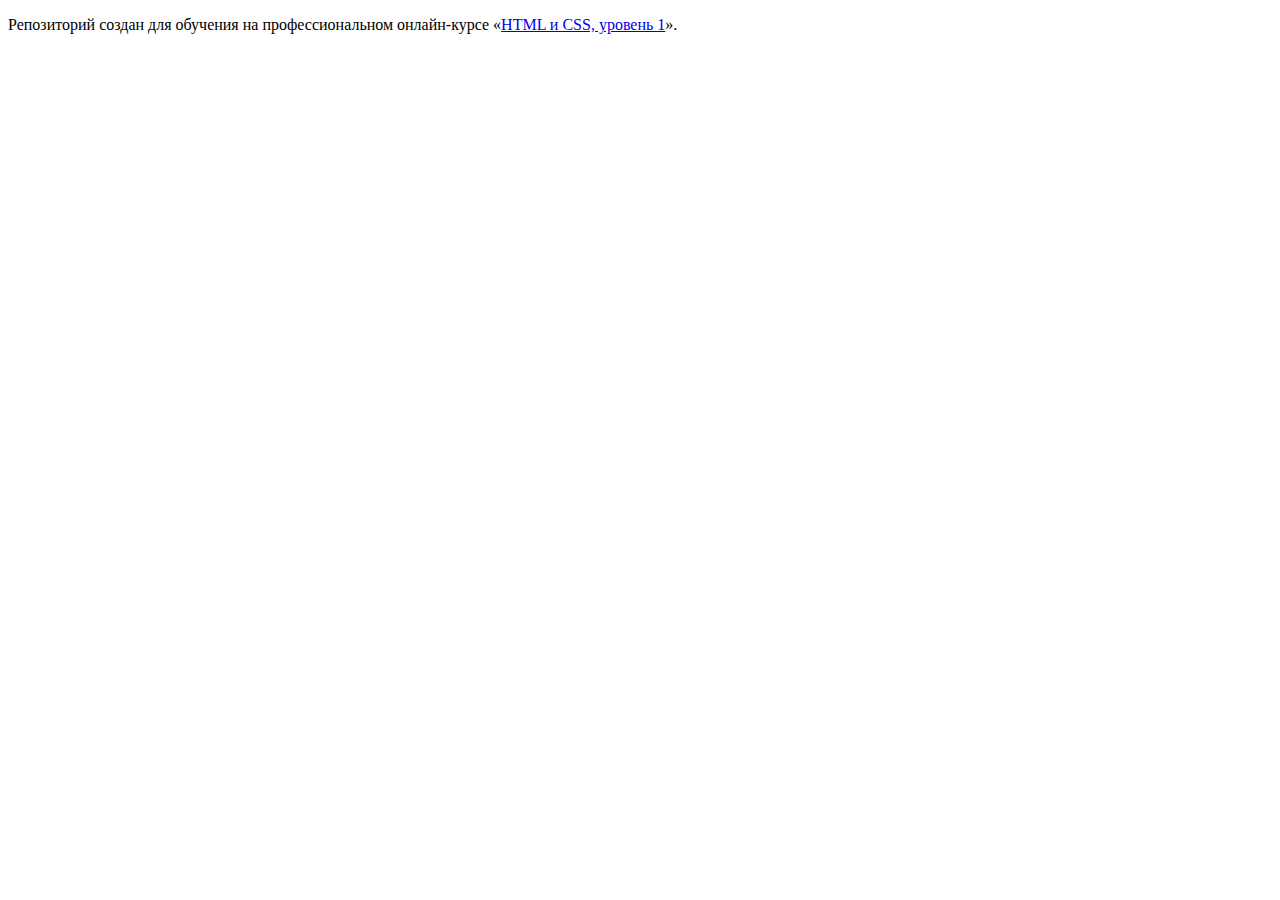
==== index.html @ c06499f8 ":hatching_chick:" ====
<!DOCTYPE html>
<html lang="ru">
  <head>
    <meta charset="utf-8">
    <title>HTML Academy: Девайс</title>
  </head>
  <body>

    <p>Репозиторий создан для обучения на профессиональном онлайн‑курсе «<a href="https://htmlacademy.ru/intensive/htmlcss">HTML и CSS, уровень 1</a>».</p>

  </body>
</html>
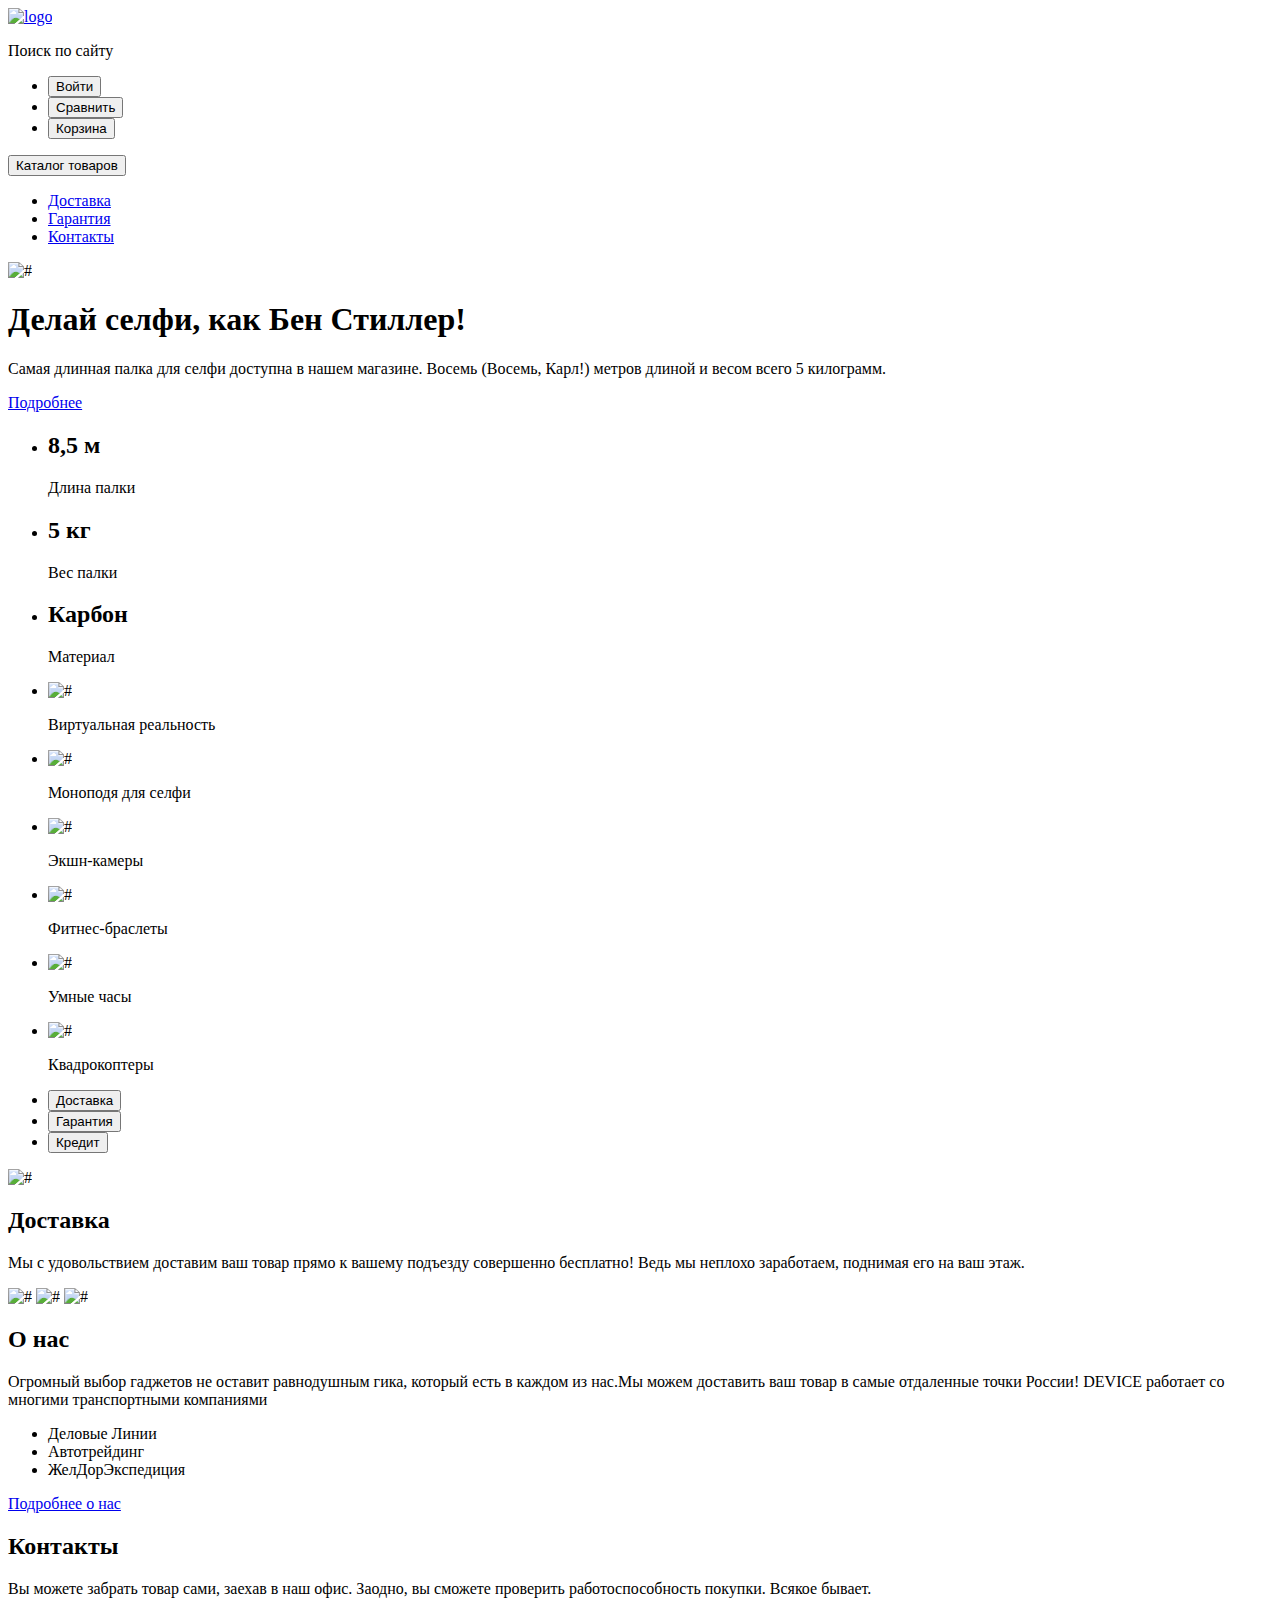
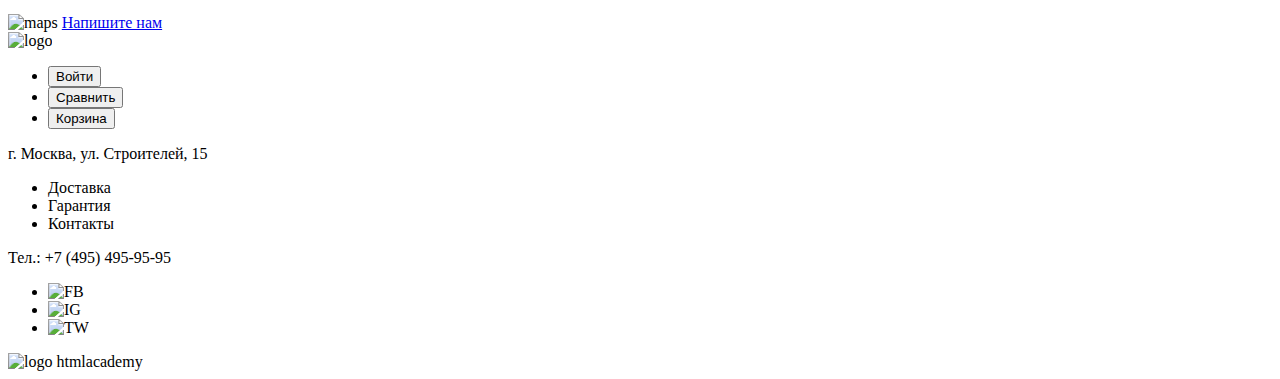
==== commit 8a156a30: "Сделал разметку" ====
--- a/index.html
+++ b/index.html
@@ -5,8 +5,242 @@
     <title>HTML Academy: Девайс</title>
   </head>
   <body>
-
-    <p>Репозиторий создан для обучения на профессиональном онлайн‑курсе «<a href="https://htmlacademy.ru/intensive/htmlcss">HTML и CSS, уровень 1</a>».</p>
-
+  	<header>
+  		<nav>
+  			<a href="#">
+  				<img src="https://via.placeholder.com/150x100" alt="logo">
+  			</a>
+  			<form>
+  				<p>
+  					Поиск по сайту
+  				</p>
+  			</form>
+  			<ul>
+  				<li>
+  					<button type="button">
+  						Войти
+  					</button>
+  				</li>
+  				<li>
+  					<button type="button">
+  						Сравнить
+  					</button>	
+  				</li>
+  				<li>
+  					<button type="button">
+  						Корзина
+  					</button>
+  				</li>
+  			</ul>
+  			<button type="button">
+  				Каталог товаров
+  			</button>
+  			<ul>
+  				<li>
+  					<a href="#">
+  						Доставка
+  					</a>
+  				</li>
+  				<li>
+  					<a href="#">
+  						Гарантия
+  					</a>
+  				</li>
+  				<li>
+  					<a href="#">
+  						Контакты
+  					</a>
+  				</li>
+  			</ul>
+  		</nav>
+  	</header>
+	<main>
+		<section>
+			<img src="https://via.placeholder.com/150x100" alt="#">
+			<section>
+				<h1>
+					Делай селфи, как Бен Стиллер! 
+				</h1>
+				<p>
+					Самая длинная палка для селфи доступна в нашем магазине. Восемь (Восемь, Карл!) метров длиной и весом всего 5 килограмм.
+				</p>
+				<a href="#">Подробнее</a>
+				<ul>
+					<li>
+						<h2>
+							8,5 м
+						</h2>
+						<p>
+							Длина палки
+						</p>
+					</li>
+					<li>
+						<h2>
+							5 кг
+						</h2>
+						<p>
+							Вес палки
+						</p>
+					</li>
+					<li>
+						<h2>
+							Карбон
+						</h2>
+						<p>
+							Материал
+						</p>
+					</li>
+				</ul>
+			</section>
+		</section>
+		<section>
+			<ul>
+				<li>
+					<img src="https://via.placeholder.com/150x100" alt="#">
+					<p>
+						Виртуальная реальность
+					</p>
+				</li>
+				<li>
+					<img src="https://via.placeholder.com/150x100" alt="#">
+					<p>
+						Моноподя для селфи
+					</p>
+				</li>
+				<li>
+					<img src="https://via.placeholder.com/150x100" alt="#">
+					<p>
+						Экшн-камеры
+					</p>
+				</li>
+				<li>
+					<img src="https://via.placeholder.com/150x100" alt="#">
+					<p>
+						Фитнес-браслеты
+					</p>
+				</li>
+				<li>
+					<img src="https://via.placeholder.com/150x100" alt="#">
+					<p>
+						Умные часы
+					</p>
+				</li>
+				<li>
+					<img src="https://via.placeholder.com/150x100" alt="#">
+					<p>
+						Квадрокоптеры
+					</p>
+				</li>
+			</ul>
+		</section>
+		<section>
+			<ul>
+				<li>
+					<button type="button">Доставка</button>
+				</li>
+				<li>
+					<button type="button">Гарантия</button>
+				</li>
+				<li>
+					<button type="button">Кредит</button>
+				</li>
+			</ul>
+		</section>
+		<section>
+			<img src="https://via.placeholder.com/150x100" alt="#">
+			<h2>
+				Доставка
+			</h2>
+			<p>
+				Мы с удовольствием доставим ваш товар прямо к вашему подъезду совершенно бесплатно! Ведь мы неплохо заработаем, поднимая его на ваш этаж.
+			</p>
+		</section>
+		<section>
+			<img src="https://via.placeholder.com/150x100" alt="#">
+			<img src="https://via.placeholder.com/150x100" alt="#">
+			<img src="https://via.placeholder.com/150x100" alt="#">
+		</section>
+		<section>
+			<h2>
+				О нас
+			</h2>
+			<p>
+				Огромный выбор гаджетов не оставит равнодушным гика, который есть в каждом из нас.Мы можем доставить ваш товар в самые отдаленные точки России! DEVICE работает со многими транспортными компаниями
+			</p>
+			<ul>
+				<li>
+					Деловые Линии
+				</li>
+				<li>
+					Автотрейдинг
+				</li>
+				<li>
+					ЖелДорЭкспедиция
+				</li>
+			</ul>
+			<a href="#">
+				Подробнее о нас
+			</a>
+		</section>
+		<section>
+			<h2>
+				Контакты
+			</h2>
+			<p>
+				Вы можете забрать товар сами, заехав в наш офис. Заодно, вы сможете проверить работоспособность покупки. Всякое бывает.
+			</p>
+			<img src="https://via.placeholder.com/150x100" alt="maps">
+			<a href="#">
+				Напишите нам
+			</a>
+		</section>
+	</main>
+	<footer>
+		<img src="https://via.placeholder.com/150x100" alt="logo">
+		<ul>
+  			<li>
+  				<button type="button">
+  					Войти
+  				</button>
+  			</li>
+  			<li>
+  				<button type="button">
+  					Сравнить
+  				</button>	
+  			</li>
+  			<li>
+  				<button type="button">
+  					Корзина
+  				</button>
+  			</li>
+  		</ul>
+		<p>г. Москва, ул. Строителей, 15</p>
+		<ul>
+			<li>
+				Доставка
+			</li>
+			<li>
+				Гарантия
+			</li>
+			<li>
+				Контакты
+			</li>
+		</ul>
+		<p>
+			Тел.: +7 (495) 495-95-95
+		</p>
+		<ul>
+			<li>
+				<img src="https://via.placeholder.com/150x100" alt="FB">
+			</li>
+			<li>
+				<img src="https://via.placeholder.com/150x100" alt="IG">
+			</li>
+			<li>
+				<img src="https://via.placeholder.com/150x100" alt="TW">
+			</li>
+		</ul>
+		<img src="https://via.placeholder.com/150x100" alt="logo htmlacademy">
+	</footer>
   </body>
 </html>
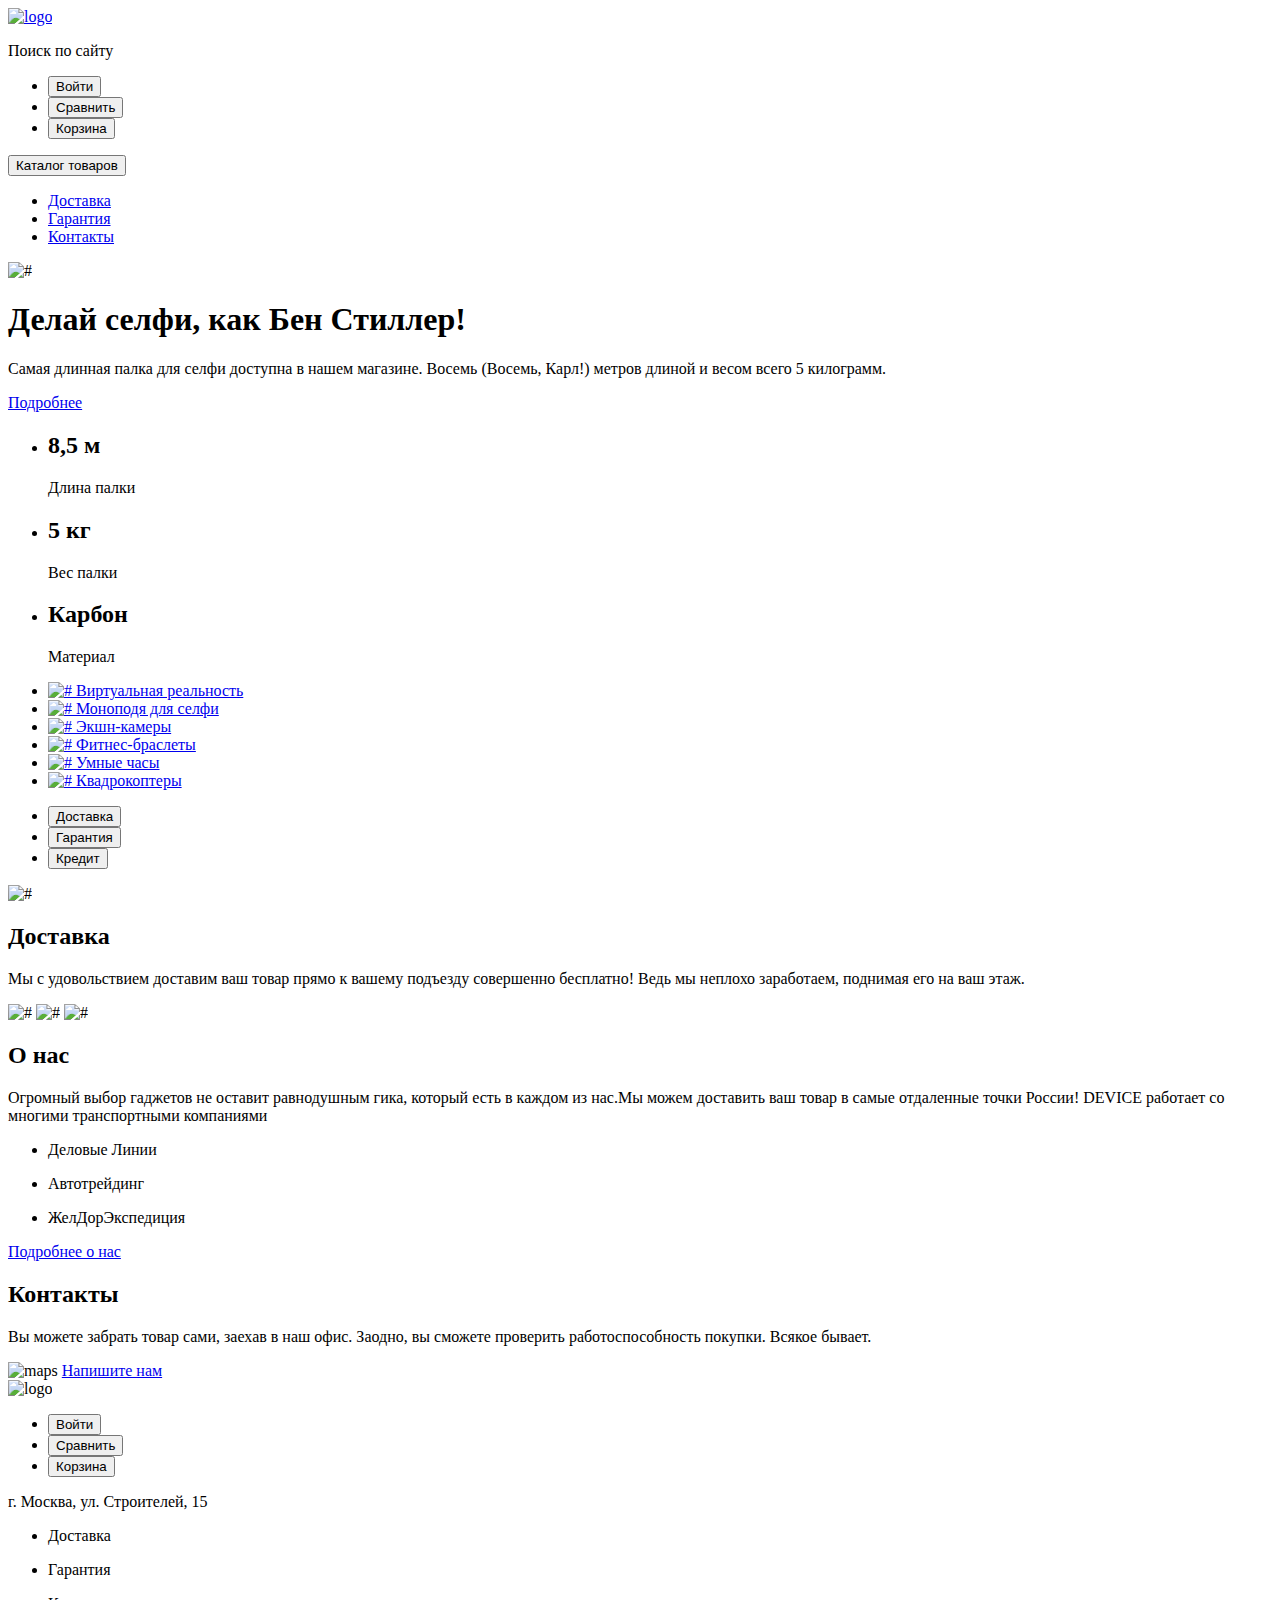
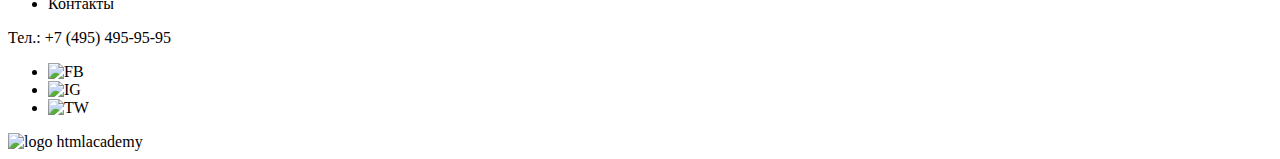
==== commit 7dcc589b: "Сделал разметку" ====
--- a/index.html
+++ b/index.html
@@ -96,40 +96,40 @@
 		<section>
 			<ul>
 				<li>
-					<img src="https://via.placeholder.com/150x100" alt="#">
-					<p>
+					<a href="#">
+					<img src="https://via.placeholder.com/150x100" alt="#">
 						Виртуальная реальность
-					</p>
-				</li>
-				<li>
-					<img src="https://via.placeholder.com/150x100" alt="#">
-					<p>
+					</a>
+				</li>
+				<li>
+					<a href="#">
+					<img src="https://via.placeholder.com/150x100" alt="#">
 						Моноподя для селфи
-					</p>
-				</li>
-				<li>
-					<img src="https://via.placeholder.com/150x100" alt="#">
-					<p>
+					</a>
+				</li>
+				<li>
+					<a href="#">
+					<img src="https://via.placeholder.com/150x100" alt="#">
 						Экшн-камеры
-					</p>
-				</li>
-				<li>
-					<img src="https://via.placeholder.com/150x100" alt="#">
-					<p>
+					</a>
+				</li>
+				<li>
+					<a href="#">
+					<img src="https://via.placeholder.com/150x100" alt="#">
 						Фитнес-браслеты
-					</p>
-				</li>
-				<li>
-					<img src="https://via.placeholder.com/150x100" alt="#">
-					<p>
+					</a>
+				</li>
+				<li>
+					<a href="#">
+					<img src="https://via.placeholder.com/150x100" alt="#">
 						Умные часы
-					</p>
-				</li>
-				<li>
-					<img src="https://via.placeholder.com/150x100" alt="#">
-					<p>
+					</a href="#">
+				</li>
+				<li>
+					<a href="#">
+					<img src="https://via.placeholder.com/150x100" alt="#">
 						Квадрокоптеры
-					</p>
+					</a>
 				</li>
 			</ul>
 		</section>
@@ -169,13 +169,13 @@
 			</p>
 			<ul>
 				<li>
-					Деловые Линии
-				</li>
-				<li>
-					Автотрейдинг
-				</li>
-				<li>
-					ЖелДорЭкспедиция
+					<p>Деловые Линии</p>
+				</li>
+				<li>
+					<p>Автотрейдинг</p>
+				</li>
+				<li>
+					<p>ЖелДорЭкспедиция</p>
 				</li>
 			</ul>
 			<a href="#">
@@ -217,13 +217,13 @@
 		<p>г. Москва, ул. Строителей, 15</p>
 		<ul>
 			<li>
-				Доставка
-			</li>
-			<li>
-				Гарантия
-			</li>
-			<li>
-				Контакты
+				<p>Доставка</p>
+			</li>
+			<li>
+				<p>Гарантия</p>
+			</li>
+			<li>
+				<p>Контакты</p>
 			</li>
 		</ul>
 		<p>
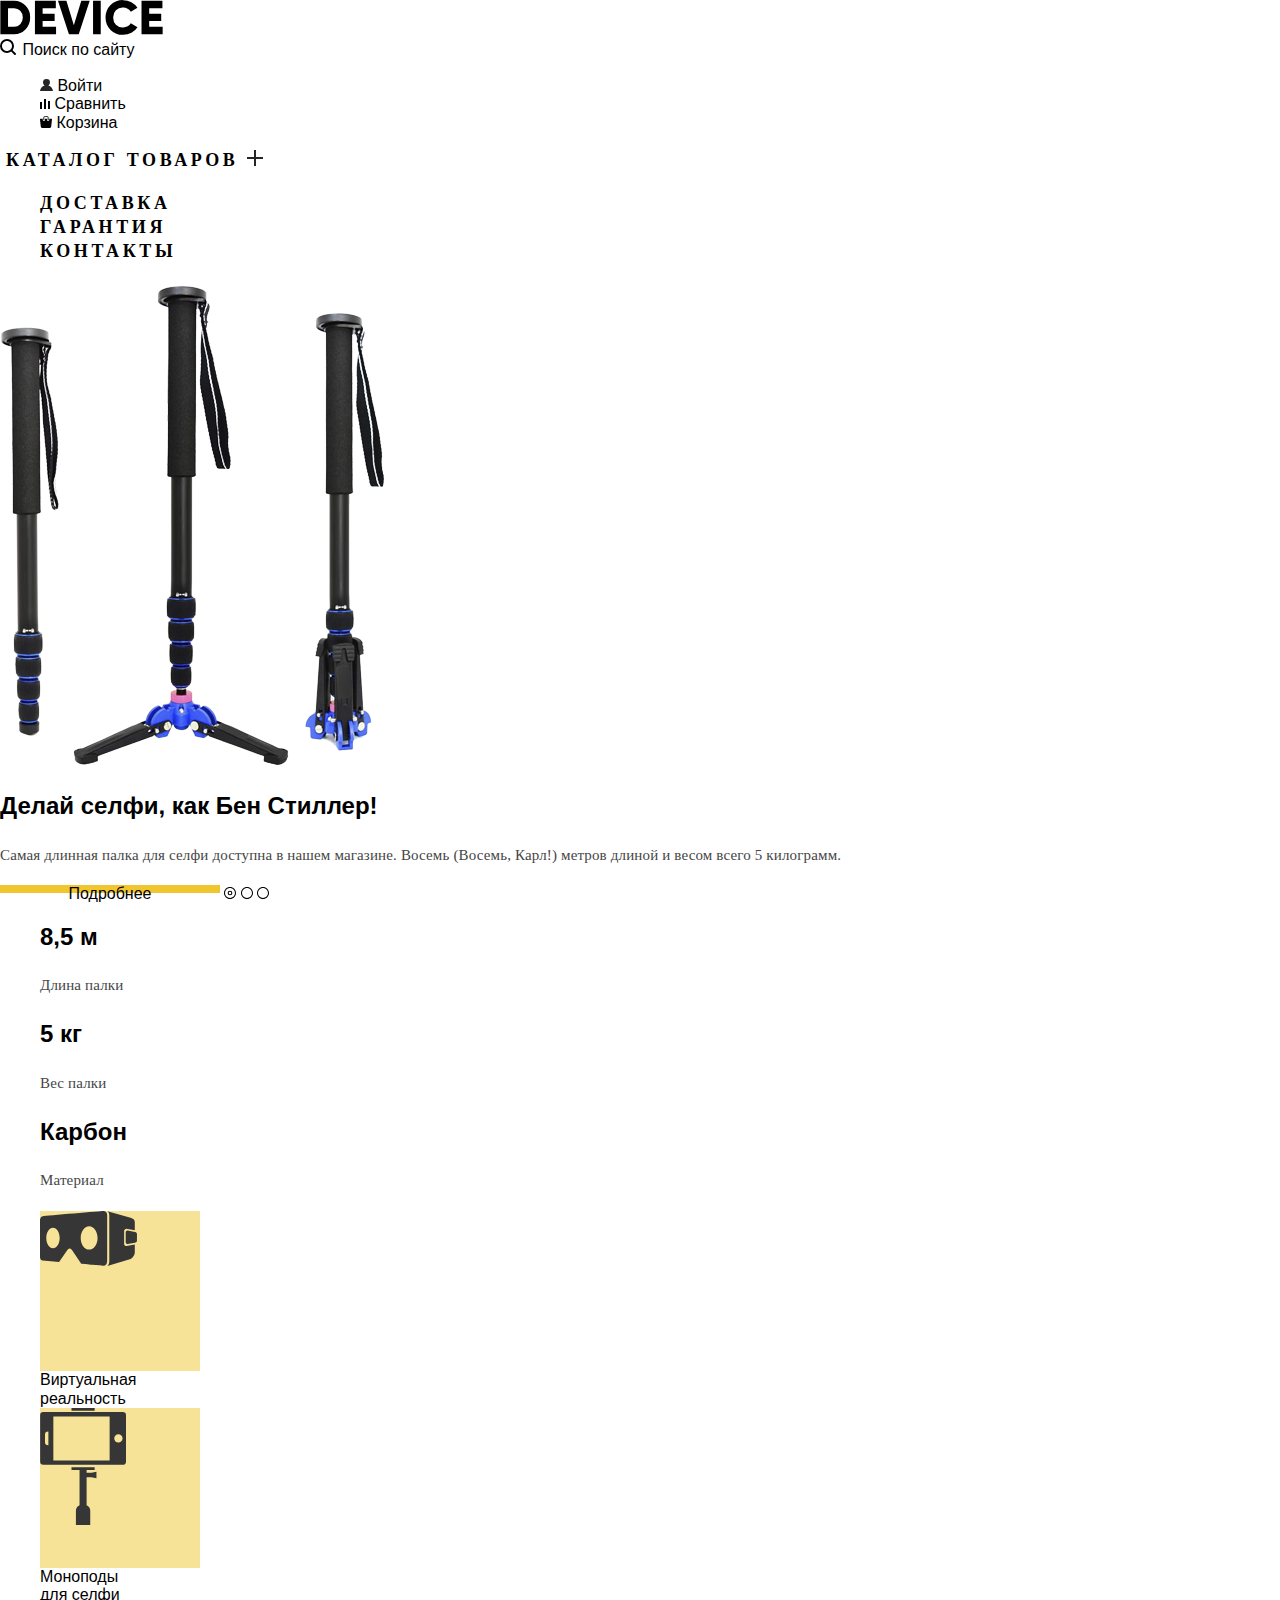
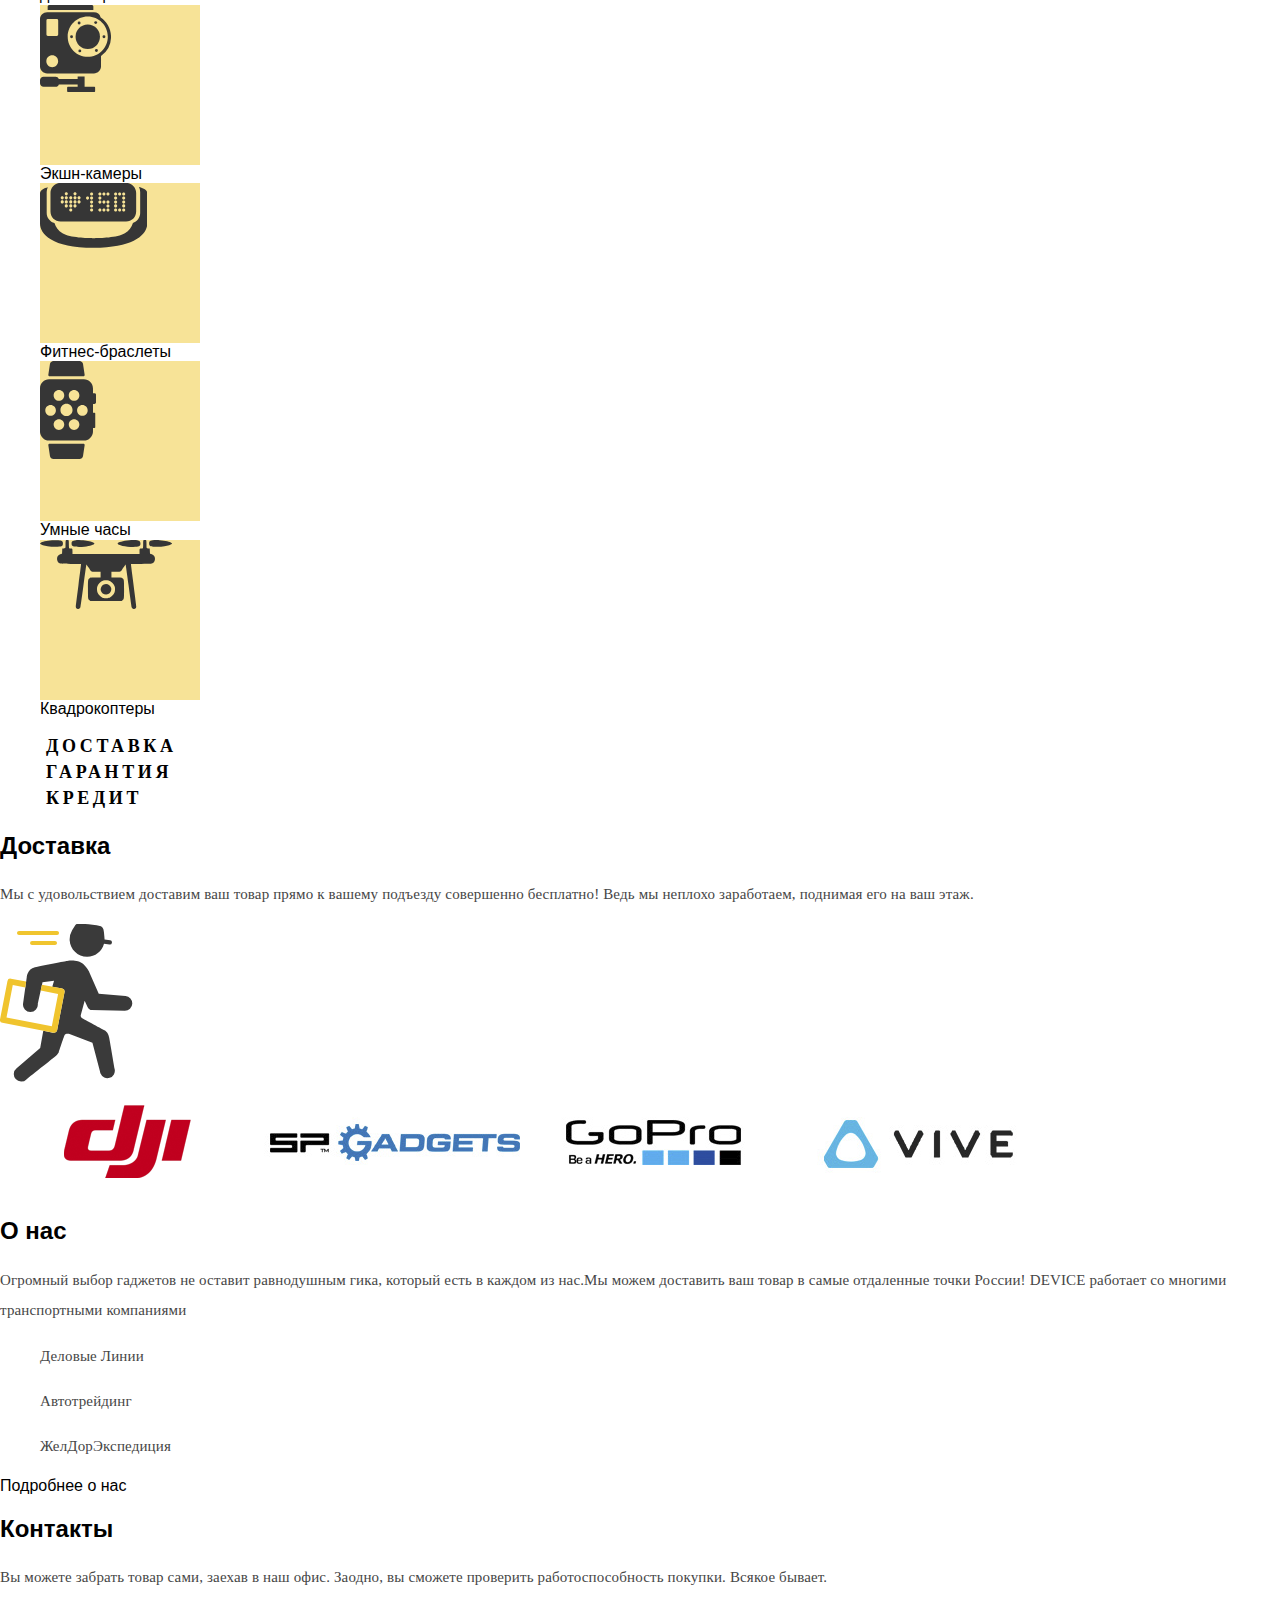
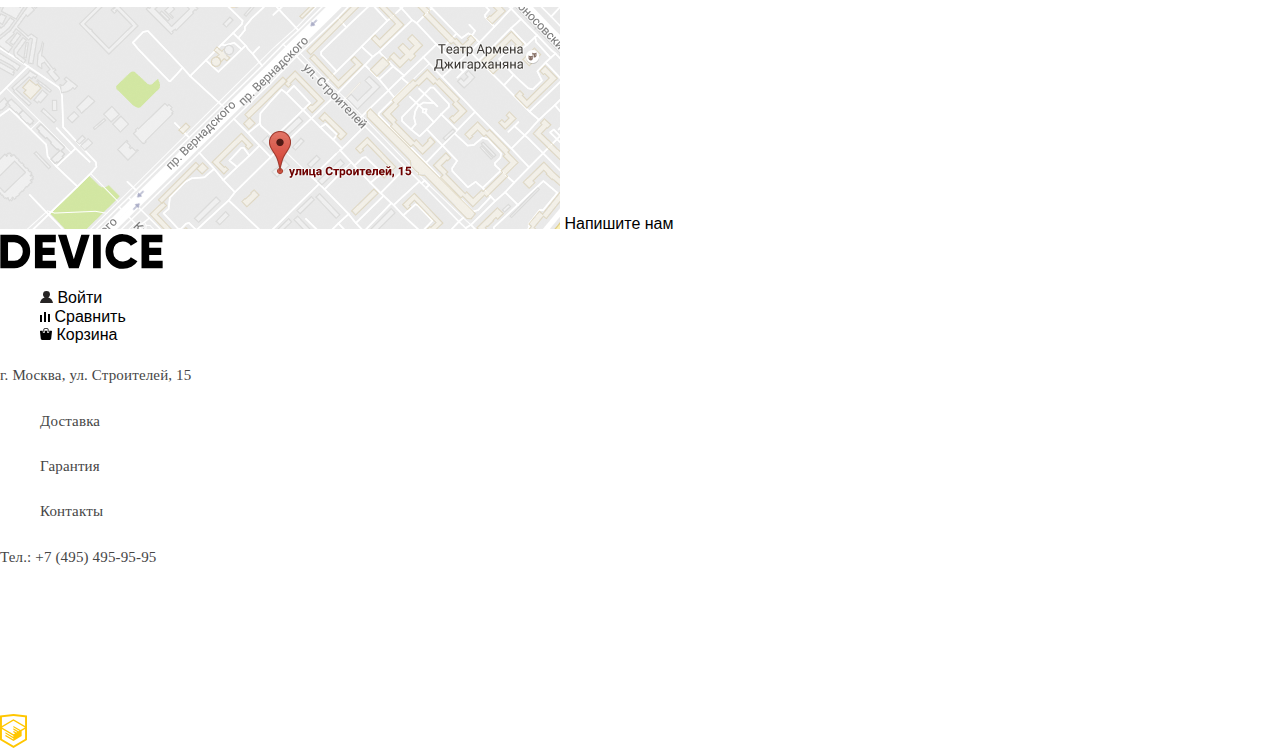
==== commit 58b8a9a4: "sr" ====
--- a/index.html
+++ b/index.html
@@ -3,162 +3,175 @@
   <head>
     <meta charset="utf-8">
     <title>HTML Academy: Девайс</title>
+    <link href="css/normalize.css" rel="stylesheet">
+    <link rel="stylesheet" href="css/main.css">
   </head>
   <body>
-  	<header>
-  		<nav>
-  			<a href="#">
-  				<img src="https://via.placeholder.com/150x100" alt="logo">
-  			</a>
-  			<form>
-  				<p>
-  					Поиск по сайту
-  				</p>
-  			</form>
-  			<ul>
-  				<li>
-  					<button type="button">
-  						Войти
-  					</button>
-  				</li>
-  				<li>
-  					<button type="button">
-  						Сравнить
-  					</button>	
-  				</li>
-  				<li>
-  					<button type="button">
-  						Корзина
-  					</button>
-  				</li>
-  			</ul>
-  			<button type="button">
-  				Каталог товаров
-  			</button>
-  			<ul>
-  				<li>
-  					<a href="#">
-  						Доставка
-  					</a>
-  				</li>
-  				<li>
-  					<a href="#">
-  						Гарантия
-  					</a>
-  				</li>
-  				<li>
-  					<a href="#">
-  						Контакты
-  					</a>
-  				</li>
-  			</ul>
+  	<header class="main-header">
+  		<nav class="main-menu">
+			<div class="main-menu-one">
+	  			<a href="#">
+	  				<img class="logo-hover" src="img/logo-device.svg" width="163px" height="35px" alt="device-logo">
+	  			</a>
+	  			<form class="search">
+	  				<label>
+	  				<img src="img/search.svg" width="16px" height="16px">
+	  				<input type="search" name="search" value="Поиск по сайту">
+	  				</label>
+	  			</form>
+	  			<ul class="main-nav">
+	  				<li>
+	  					<a href="#">
+	  						<img src="img/user.svg" width="13px" height="12px" alt="Пользователь">
+	  						Войти
+	  					</a>
+	  				</li>
+	  				<li>
+	  					<a href="#">
+	  						<img src="img/compare.svg" width="10px" height="10px">
+	  						Сравнить
+	  					</a>
+	  				</li>
+	  				<li>
+	  					<a href="#">
+	  						<img src="img/cart.svg" width="12px" height="12px">
+	  						Корзина
+	  					</a>
+	  				</li>
+	  			</ul>
+	  		</div>
+	  		<div class="gb main-menu-2">
+	  			<button type="button">
+	  				Каталог товаров
+	  				<img src="img/plus.svg" width="16px" height="16px">
+	  			</button>
+	  			<ul class="main-info">
+	  				<li>
+	  					<a href="#">
+	  						Доставка
+	  					</a>
+	  				</li>
+	  				<li>
+	  					<a href="#">
+	  						Гарантия
+	  					</a>
+	  				</li>
+	  				<li>
+	  					<a href="#">
+	  						Контакты
+	  					</a>
+	  				</li>
+	  			</ul>
+	  		</div>
   		</nav>
   	</header>
 	<main>
+		<section class="product">
+			<img src="img/slider-1-png.png" width="384px" height="486px" alt="#">
+			<h2>
+				Делай селфи, как Бен Стиллер! 
+			</h2>
+			<p>
+				Самая длинная палка для селфи доступна в нашем магазине. Восемь (Восемь, Карл!) метров длиной и весом всего 5 килограмм.
+			</p>
+			<a href="#">Подробнее</a>
+			<img src="img/slider-button.svg" width="12px" height="12px">
+			<img src="img/slider-button-empty.svg" width="12px" height="12px">
+			<img src="img/slider-button-empty.svg" width="12px" height="12px">
+			<ul>
+				<li>
+					<h2>
+						8,5 м
+					</h2>
+					<p>
+						Длина палки
+					</p>
+				</li>
+				<li>
+					<h2>
+						5 кг
+					</h2>
+					<p>
+						Вес палки
+					</p>
+				</li>
+				<li>
+					<h2>
+						Карбон
+					</h2>
+					<p>
+						Материал
+					</p>
+				</li>
+			</ul>
+		</section>
+		<section class="product-list">
+			<ul>
+				<li>
+					<a href="#">
+					<img src="img/popular-1.svg" width="97px" height="55px" alt="Первый раздел">
+					</a>
+					<a href="#">Виртуальная <br> реальность</a>
+				</li>
+				<li>
+					<a href="catalog.html">
+					<img src="img/popular-2.svg" width="86px" height="117px" alt="#">
+					</a>
+					<a href="#">Моноподы <br> для селфи</a>
+				</li>
+				<li>
+					<a href="#">
+					<img src="img/popular-3.svg" width="71px" height="87px" alt="#">
+					</a>
+					<a href="#">Экшн-камеры</a>
+				</li>
+				<li>
+					<a href="#">
+					<img src="img/popular-4.svg" width="107px" height="65px" alt="#">
+					</a>
+					<a href="#">Фитнес-браслеты</a>
+				</li>
+				<li>
+					<a href="#">
+					<img src="img/popular-5.svg" width="56px" height="98px" alt="#">
+					</a href="#">
+					<a href="#">Умные часы</a>
+				</li>
+				<li>
+					<a href="#">
+					<img src="img/popular-6.svg" width="132px" height="69px" alt="#">
+					</a>
+					<a href="#">Квадрокоптеры</a>
+				</li>
+			</ul>
+		</section>
+		<section class="info">
+			<ul>
+				<li>
+					<button type="button">Доставка</button>
+				</li>
+				<li>
+					<button type="button">Гарантия</button>
+				</li>
+				<li>
+					<button type="button">Кредит</button>
+				</li>
+			</ul>
+		</section>
+		<section class="delivery">
+			<h2>
+				Доставка
+			</h2>
+			<p>
+				Мы с удовольствием доставим ваш товар прямо к вашему подъезду совершенно бесплатно! Ведь мы неплохо заработаем, поднимая его на ваш этаж.
+			</p>
+			<img src="img/delivery.svg" alt="#">
+		</section>
 		<section>
-			<img src="https://via.placeholder.com/150x100" alt="#">
-			<section>
-				<h1>
-					Делай селфи, как Бен Стиллер! 
-				</h1>
-				<p>
-					Самая длинная палка для селфи доступна в нашем магазине. Восемь (Восемь, Карл!) метров длиной и весом всего 5 килограмм.
-				</p>
-				<a href="#">Подробнее</a>
-				<ul>
-					<li>
-						<h2>
-							8,5 м
-						</h2>
-						<p>
-							Длина палки
-						</p>
-					</li>
-					<li>
-						<h2>
-							5 кг
-						</h2>
-						<p>
-							Вес палки
-						</p>
-					</li>
-					<li>
-						<h2>
-							Карбон
-						</h2>
-						<p>
-							Материал
-						</p>
-					</li>
-				</ul>
-			</section>
-		</section>
-		<section>
-			<ul>
-				<li>
-					<a href="#">
-					<img src="https://via.placeholder.com/150x100" alt="#">
-						Виртуальная реальность
-					</a>
-				</li>
-				<li>
-					<a href="#">
-					<img src="https://via.placeholder.com/150x100" alt="#">
-						Моноподя для селфи
-					</a>
-				</li>
-				<li>
-					<a href="#">
-					<img src="https://via.placeholder.com/150x100" alt="#">
-						Экшн-камеры
-					</a>
-				</li>
-				<li>
-					<a href="#">
-					<img src="https://via.placeholder.com/150x100" alt="#">
-						Фитнес-браслеты
-					</a>
-				</li>
-				<li>
-					<a href="#">
-					<img src="https://via.placeholder.com/150x100" alt="#">
-						Умные часы
-					</a href="#">
-				</li>
-				<li>
-					<a href="#">
-					<img src="https://via.placeholder.com/150x100" alt="#">
-						Квадрокоптеры
-					</a>
-				</li>
-			</ul>
-		</section>
-		<section>
-			<ul>
-				<li>
-					<button type="button">Доставка</button>
-				</li>
-				<li>
-					<button type="button">Гарантия</button>
-				</li>
-				<li>
-					<button type="button">Кредит</button>
-				</li>
-			</ul>
-		</section>
-		<section>
-			<img src="https://via.placeholder.com/150x100" alt="#">
-			<h2>
-				Доставка
-			</h2>
-			<p>
-				Мы с удовольствием доставим ваш товар прямо к вашему подъезду совершенно бесплатно! Ведь мы неплохо заработаем, поднимая его на ваш этаж.
-			</p>
-		</section>
-		<section>
-			<img src="https://via.placeholder.com/150x100" alt="#">
-			<img src="https://via.placeholder.com/150x100" alt="#">
-			<img src="https://via.placeholder.com/150x100" alt="#">
+			<img src="img/logo-1-jpg.png" alt="#">
+			<img src="img/logo-2-jpg.png" alt="#">
+			<img src="img/logo-3-jpg.png" alt="#">
+			<img src="img/logo-4-jpg.png" alt="#">
 		</section>
 		<section>
 			<h2>
@@ -182,38 +195,45 @@
 				Подробнее о нас
 			</a>
 		</section>
-		<section>
+		<section class="contacts">
 			<h2>
 				Контакты
 			</h2>
 			<p>
 				Вы можете забрать товар сами, заехав в наш офис. Заодно, вы сможете проверить работоспособность покупки. Всякое бывает.
 			</p>
-			<img src="https://via.placeholder.com/150x100" alt="maps">
+			<img src="img/map-jpg.png" alt="maps">
 			<a href="#">
 				Напишите нам
 			</a>
 		</section>
 	</main>
-	<footer>
-		<img src="https://via.placeholder.com/150x100" alt="logo">
-		<ul>
-  			<li>
-  				<button type="button">
-  					Войти
-  				</button>
-  			</li>
-  			<li>
-  				<button type="button">
-  					Сравнить
-  				</button>	
-  			</li>
-  			<li>
-  				<button type="button">
-  					Корзина
-  				</button>
-  			</li>
-  		</ul>
+	<footer class="footer">
+		<div class="footer-menu">
+	  		<a href="#">
+	  			<img class="logo-hover" src="img/logo-device.svg" width="163px" height="35px" alt="device-logo">
+	  		</a>
+	  		<ul class="main-nav">
+	  			<li>
+	  				<a href="#">
+	  					<img src="img/user.svg" width="13px" height="12px" alt="Пользователь">
+	  						Войти
+	  				</a>
+	  			</li>
+	  			<li>
+	  				<a href="#">
+	  					<img src="img/compare.svg" width="10px" height="10px">
+	  						Сравнить
+	  				</a>
+	  			</li>
+	  			<li>
+	  				<a href="#">
+	  					<img src="img/cart.svg" width="12px" height="12px">
+	  						Корзина
+	  				</a>
+	  			</li>
+	  		</ul>
+	  	</div>
 		<p>г. Москва, ул. Строителей, 15</p>
 		<ul>
 			<li>
@@ -231,16 +251,16 @@
 		</p>
 		<ul>
 			<li>
-				<img src="https://via.placeholder.com/150x100" alt="FB">
-			</li>
-			<li>
-				<img src="https://via.placeholder.com/150x100" alt="IG">
-			</li>
-			<li>
-				<img src="https://via.placeholder.com/150x100" alt="TW">
+				<img src="img/fb.svg" alt="FB">
+			</li>
+			<li>
+				<img src="img/instagram.svg" alt="IG">
+			</li>
+			<li>
+				<img src="img/twitter.svg" alt="TW">
 			</li>
 		</ul>
-		<img src="https://via.placeholder.com/150x100" alt="logo htmlacademy">
+		<img src="img/logo-html.svg" alt="Логотип Html Академии">
 	</footer>
   </body>
 </html>
--- a/css/main.css
+++ b/css/main.css
@@ -0,0 +1,80 @@
+body{
+	margin: 0;
+	padding: 0;
+	font-family: "OpenSans", "Arial", sans-serf;
+}
+
+a{
+	text-decoration: none;
+	color: inherit;
+}
+
+ul{
+	list-style: none;
+}
+
+button{
+	background: none;
+	border: none;
+	font-family: Gilroy;
+	font-size: 18px;
+	font-weight: 800;
+	line-height: 1.33;
+ 	letter-spacing: 3.6px;
+	color: black;
+	text-transform: uppercase;
+}
+
+input{
+	border: none;
+}
+
+p{
+	font-family: OpenSans;
+  	font-size: 15px;
+  	font-weight: 300;
+  	font-stretch: normal;
+  	font-style: normal;
+  	line-height: 2;
+  	letter-spacing: 0.15px;
+  	text-align: left;
+  	color: #464646;
+}
+
+.gb{
+	font-family: Gilroy;
+	font-weight: 800;
+}
+
+.gl{
+	font-family: Gilroy;
+  	font-weight: 300;
+}
+
+.osl{
+	font-family: OpenSans;
+  	font-weight: 300;
+}
+
+.main-menu-2{
+	font-size: 18px;
+	line-height: 1.33;
+ 	letter-spacing: 3.6px;
+	color: black;
+	text-transform: uppercase;
+}
+
+.product-list a:first-child{
+	display: block;
+	width: 160px;
+  	height: 160px;
+  	background-color: #f7e397;
+}
+
+.product a{
+	display: inline-block;
+	text-align: center;
+	background-color: #f0c52e;
+	width: 220px;
+	height: 8px;
+}
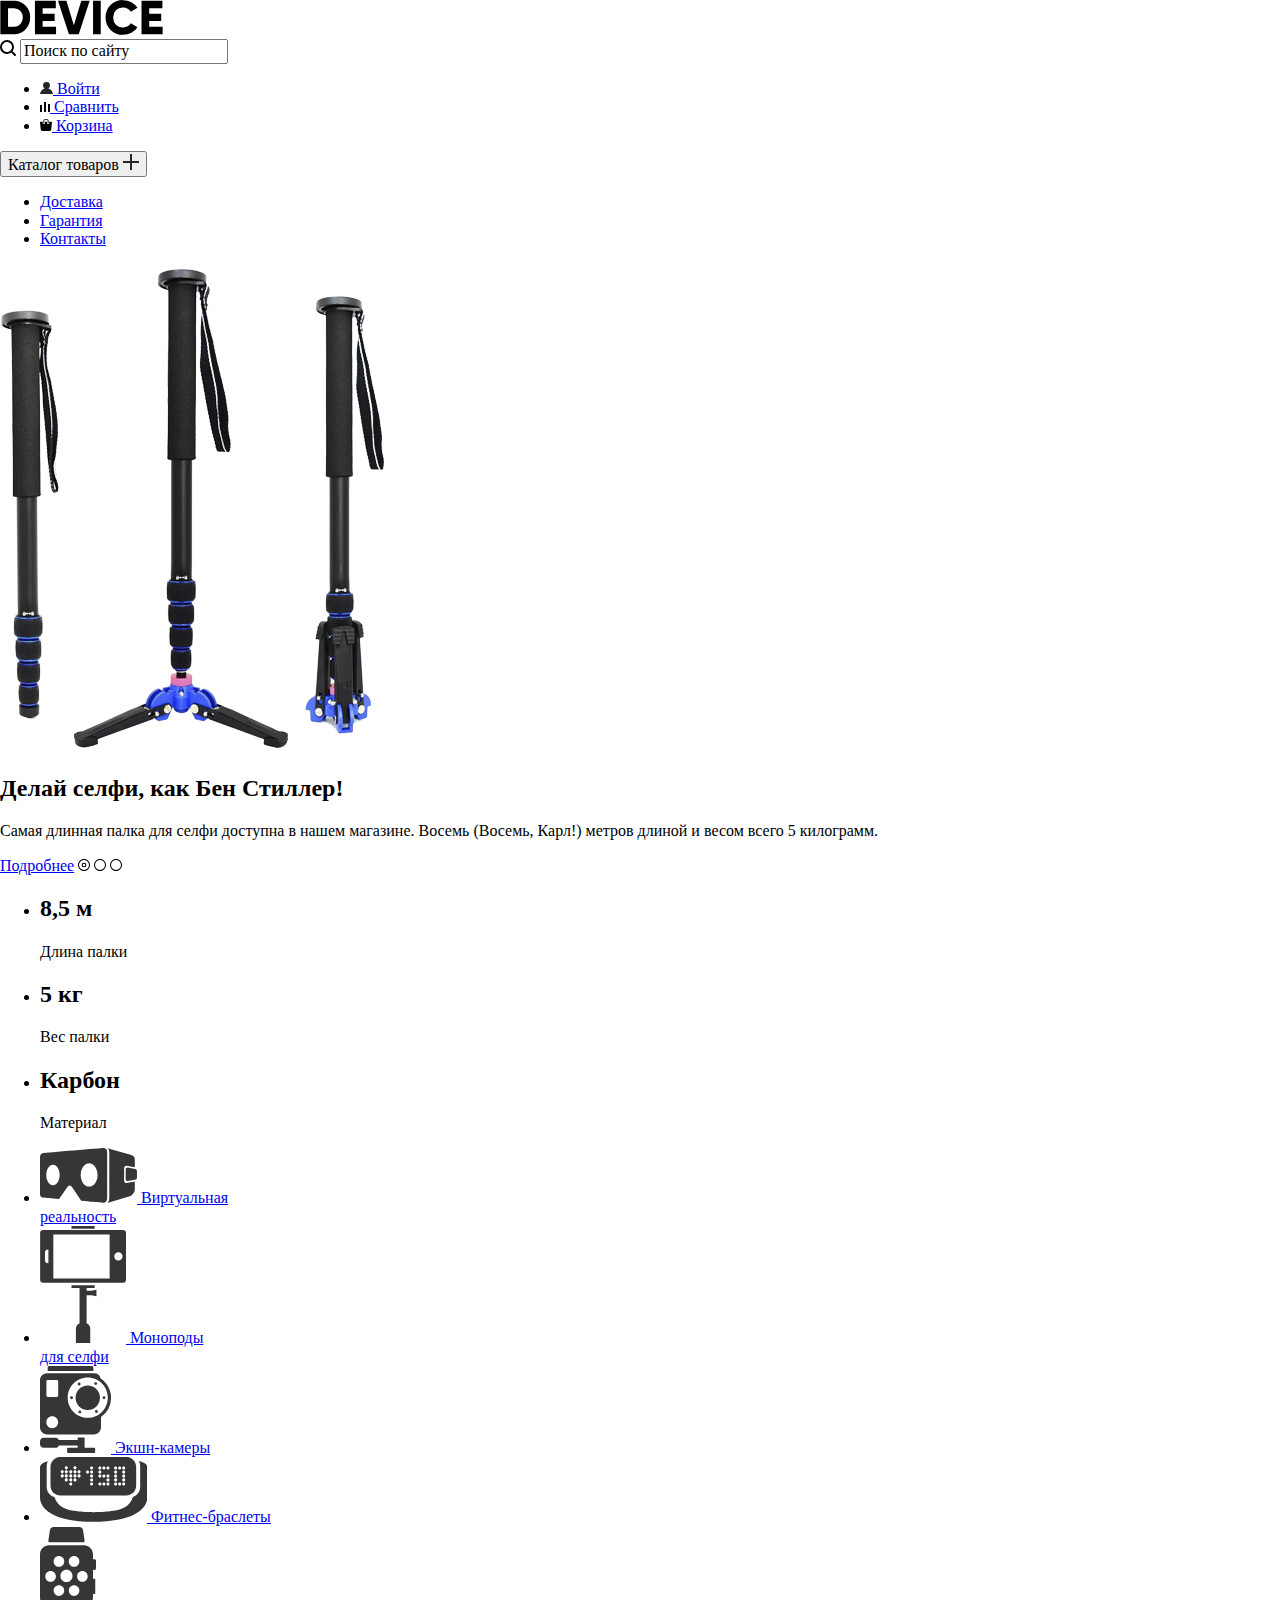
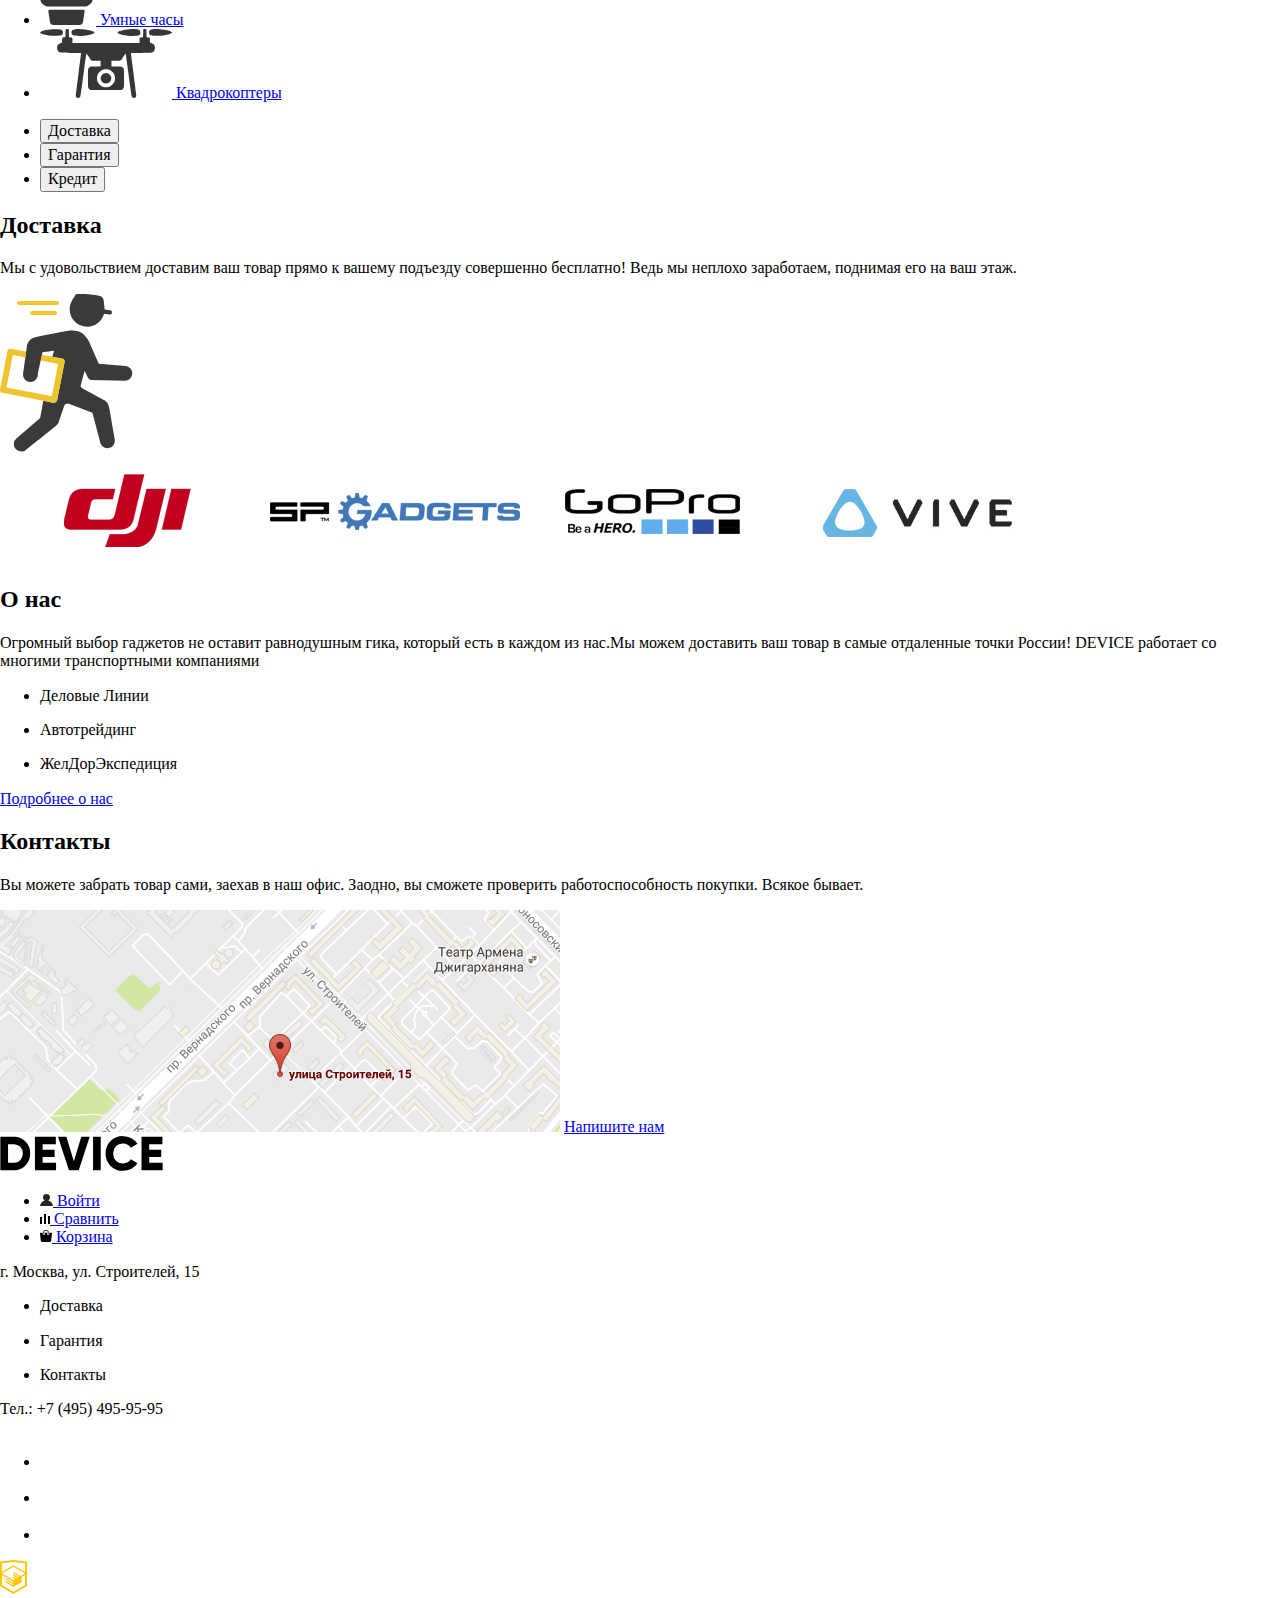
==== commit dfa4d94d: "Добавил тегу ссылку" ====
--- a/index.html
+++ b/index.html
@@ -117,7 +117,7 @@
 					<a href="catalog.html">
 					<img src="img/popular-2.svg" width="86px" height="117px" alt="#">
 					</a>
-					<a href="#">Моноподы <br> для селфи</a>
+					<a href="catalog.html">Моноподы <br> для селфи</a>
 				</li>
 				<li>
 					<a href="#">
--- a/css/main.css
+++ b/css/main.css
@@ -1,4 +1,4 @@
-body{
+/*body{
 	margin: 0;
 	padding: 0;
 	font-family: "OpenSans", "Arial", sans-serf;
@@ -78,3 +78,9 @@
 	width: 220px;
 	height: 8px;
 }
+
+footer{
+	background-color: #464646
+}
+
+*/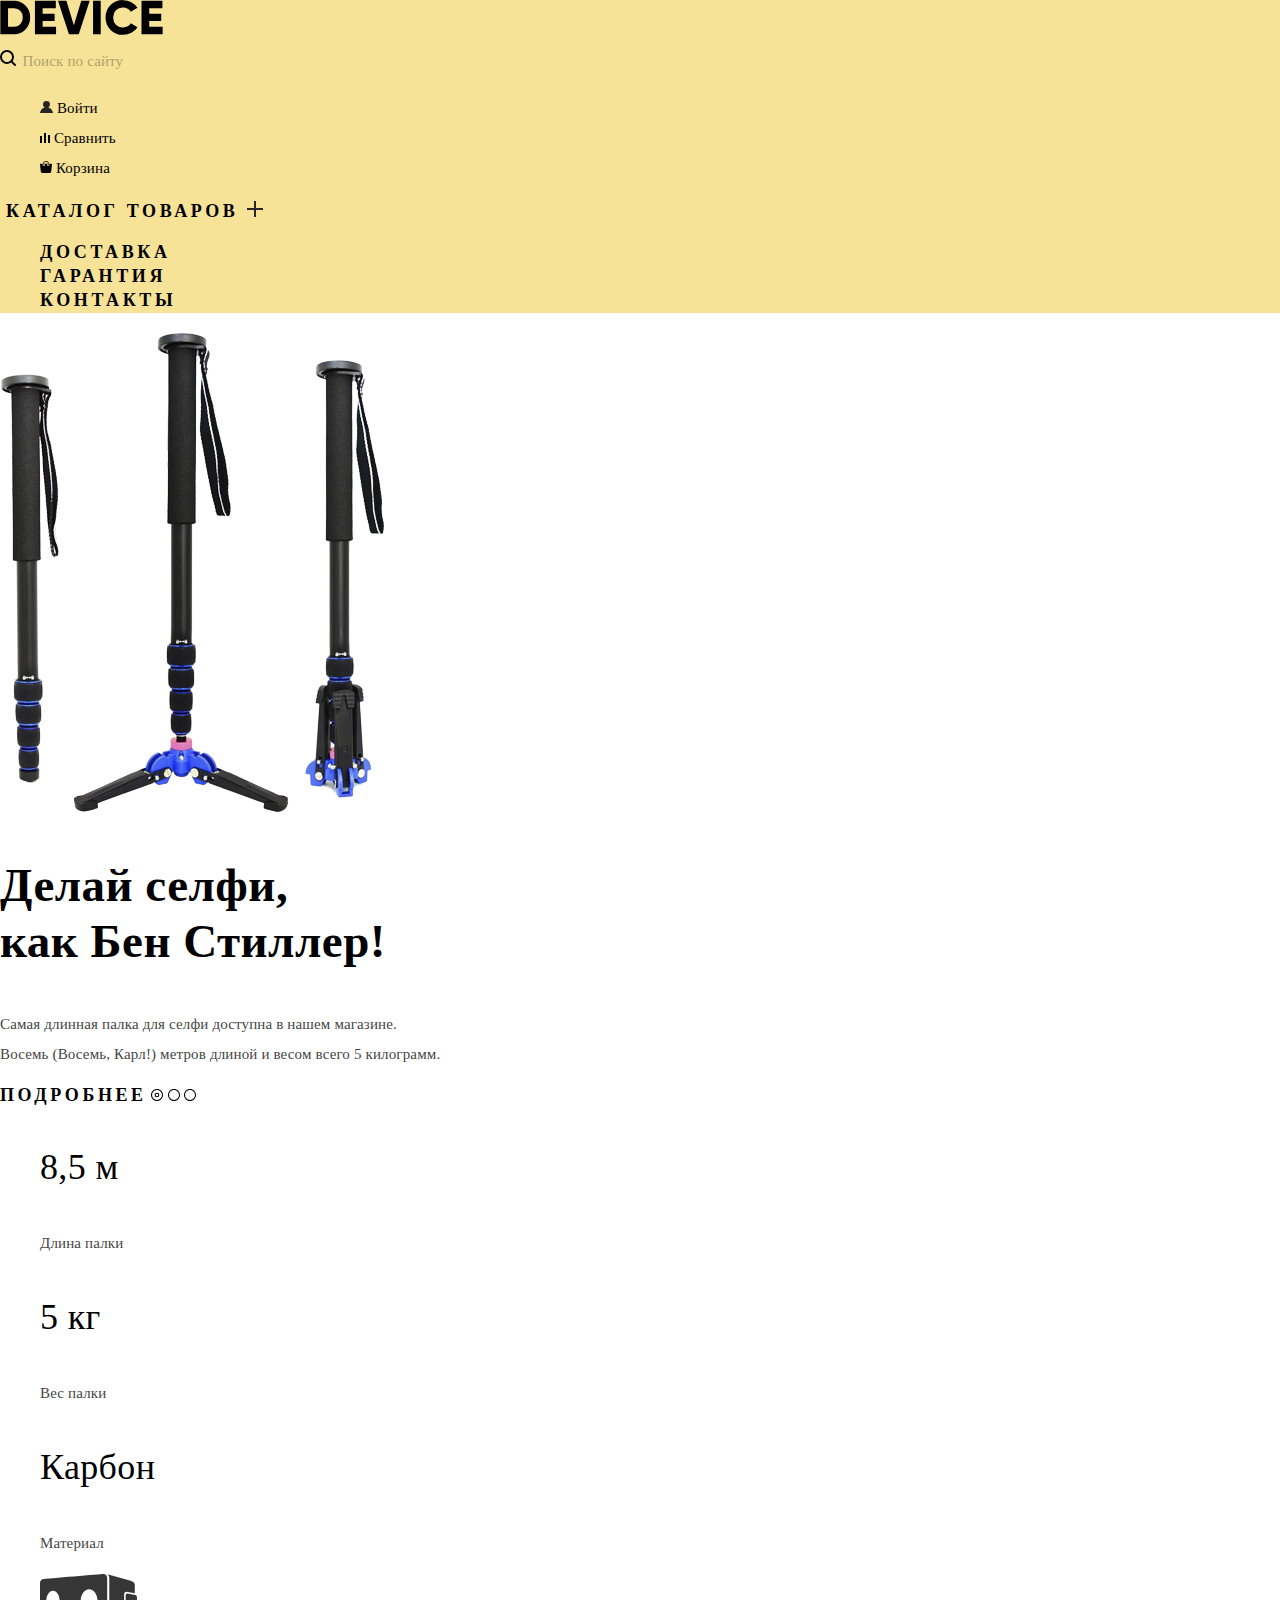
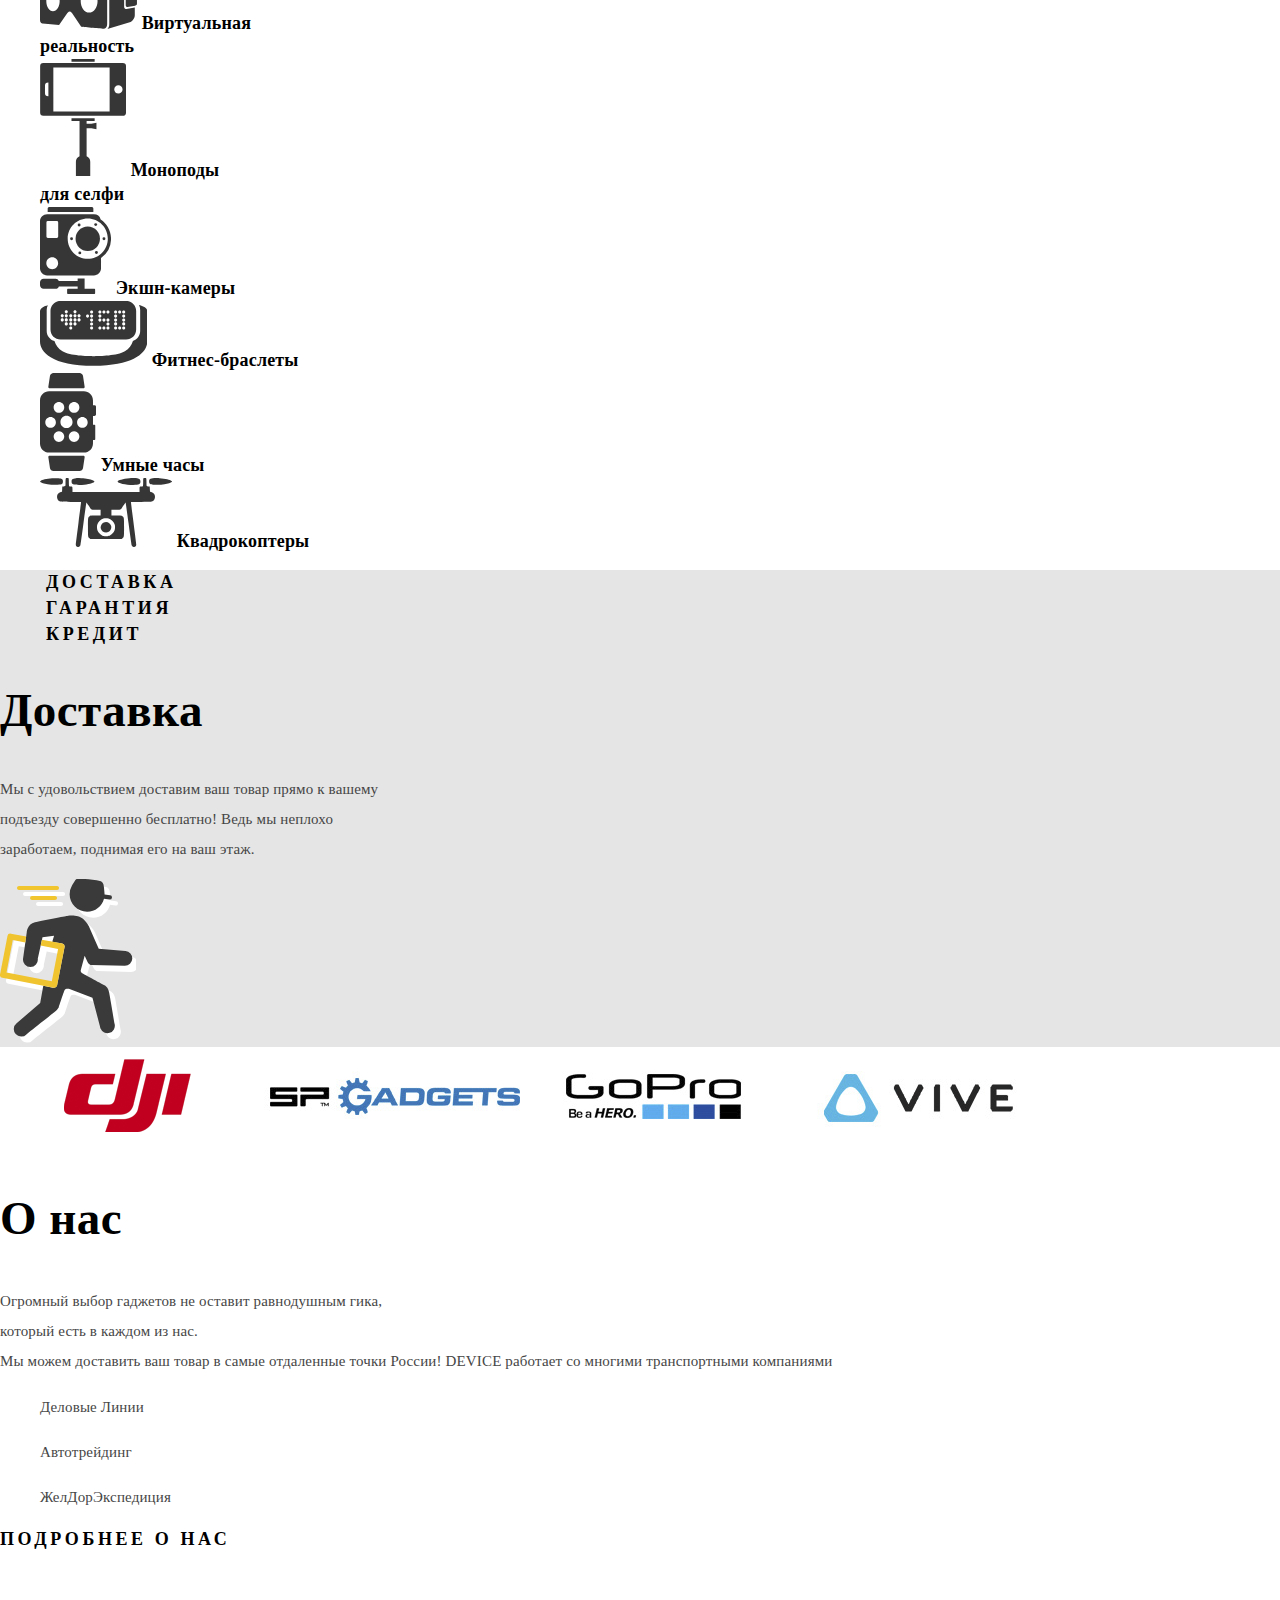
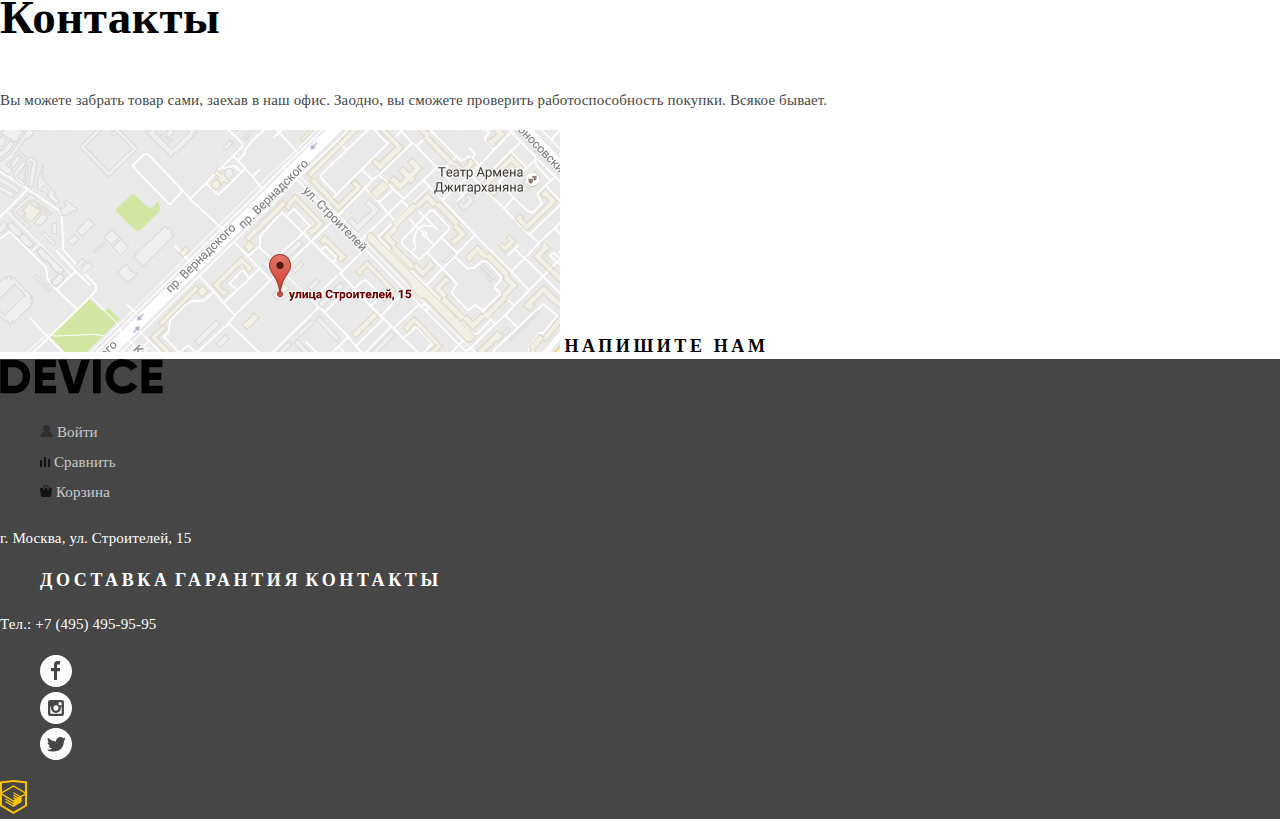
==== commit e85ee290: "se" ====
--- a/index.html
+++ b/index.html
@@ -9,8 +9,8 @@
   <body>
   	<header class="main-header">
   		<nav class="main-menu">
-			<div class="main-menu-one">
-	  			<a href="#">
+			<div class="main-menu-1">
+	  			<a href="index.html">
 	  				<img class="logo-hover" src="img/logo-device.svg" width="163px" height="35px" alt="device-logo">
 	  			</a>
 	  			<form class="search">
@@ -69,36 +69,36 @@
 		<section class="product">
 			<img src="img/slider-1-png.png" width="384px" height="486px" alt="#">
 			<h2>
-				Делай селфи, как Бен Стиллер! 
+				Делай селфи,<br> как Бен Стиллер! 
 			</h2>
 			<p>
-				Самая длинная палка для селфи доступна в нашем магазине. Восемь (Восемь, Карл!) метров длиной и весом всего 5 килограмм.
+				Самая длинная палка для селфи доступна в нашем магазине.<br> Восемь (Восемь, Карл!) метров длиной и весом всего 5 килограмм.
 			</p>
 			<a href="#">Подробнее</a>
 			<img src="img/slider-button.svg" width="12px" height="12px">
 			<img src="img/slider-button-empty.svg" width="12px" height="12px">
 			<img src="img/slider-button-empty.svg" width="12px" height="12px">
-			<ul>
-				<li>
-					<h2>
+			<ul class="product-desc">
+				<li>
+					<h3>
 						8,5 м
-					</h2>
+					</h3>
 					<p>
 						Длина палки
 					</p>
 				</li>
 				<li>
-					<h2>
+					<h3>
 						5 кг
-					</h2>
+					</h3>
 					<p>
 						Вес палки
 					</p>
 				</li>
 				<li>
-					<h2>
+					<h3>
 						Карбон
-					</h2>
+					</h3>
 					<p>
 						Материал
 					</p>
@@ -145,40 +145,42 @@
 				</li>
 			</ul>
 		</section>
-		<section class="info">
-			<ul>
-				<li>
-					<button type="button">Доставка</button>
-				</li>
-				<li>
-					<button type="button">Гарантия</button>
-				</li>
-				<li>
-					<button type="button">Кредит</button>
-				</li>
-			</ul>
-		</section>
-		<section class="delivery">
-			<h2>
-				Доставка
-			</h2>
-			<p>
-				Мы с удовольствием доставим ваш товар прямо к вашему подъезду совершенно бесплатно! Ведь мы неплохо заработаем, поднимая его на ваш этаж.
-			</p>
-			<img src="img/delivery.svg" alt="#">
-		</section>
-		<section>
+		<section class="delivery-info">	
+			<section class="info">
+				<ul>
+					<li>
+						<button type="button">Доставка</button>
+					</li>
+					<li>
+						<button type="button">Гарантия</button>
+					</li>
+					<li>
+						<button type="button">Кредит</button>
+					</li>
+				</ul>
+			</section>
+			<section class="delivery">
+				<h2>
+					Доставка
+				</h2>
+				<p>
+					Мы с удовольствием доставим ваш товар прямо к вашему <br> подъезду совершенно бесплатно! Ведь мы неплохо<br> заработаем, поднимая его на ваш этаж.
+				</p>
+				<img src="img/delivery.svg" alt="#">
+			</section>
+		</section>	
+		<section class="firms">
 			<img src="img/logo-1-jpg.png" alt="#">
 			<img src="img/logo-2-jpg.png" alt="#">
 			<img src="img/logo-3-jpg.png" alt="#">
 			<img src="img/logo-4-jpg.png" alt="#">
 		</section>
-		<section>
+		<section class="about">
 			<h2>
 				О нас
 			</h2>
 			<p>
-				Огромный выбор гаджетов не оставит равнодушным гика, который есть в каждом из нас.Мы можем доставить ваш товар в самые отдаленные точки России! DEVICE работает со многими транспортными компаниями
+				Огромный выбор гаджетов не оставит равнодушным гика,<br> который есть в каждом из нас.<br>Мы можем доставить ваш товар в самые отдаленные точки России! DEVICE работает со многими транспортными компаниями
 			</p>
 			<ul>
 				<li>
@@ -209,58 +211,56 @@
 		</section>
 	</main>
 	<footer class="footer">
-		<div class="footer-menu">
+		<div class="fm footer-menu">
 	  		<a href="#">
-	  			<img class="logo-hover" src="img/logo-device.svg" width="163px" height="35px" alt="device-logo">
-	  		</a>
-	  		<ul class="main-nav">
-	  			<li>
-	  				<a href="#">
-	  					<img src="img/user.svg" width="13px" height="12px" alt="Пользователь">
+	  				<img class="logo-hover" src="img/logo-device.svg" width="163px" height="35px" alt="device-logo">
+	  			</a>
+	  			<ul class="footer-nav">
+	  				<li>
+	  					<a href="#">
+	  						<img src="img/user.svg" width="13px" height="12px" alt="Пользователь">
 	  						Войти
-	  				</a>
-	  			</li>
-	  			<li>
-	  				<a href="#">
-	  					<img src="img/compare.svg" width="10px" height="10px">
+	  					</a>
+	  				</li>
+	  				<li>
+	  					<a href="#">
+	  						<img src="img/compare.svg" width="10px" height="10px">
 	  						Сравнить
-	  				</a>
-	  			</li>
-	  			<li>
-	  				<a href="#">
-	  					<img src="img/cart.svg" width="12px" height="12px">
+	  					</a>
+	  				</li>
+	  				<li>
+	  					<a href="#">
+	  						<img src="img/cart.svg" width="12px" height="12px">
 	  						Корзина
-	  				</a>
-	  			</li>
-	  		</ul>
+	  					</a>
+	  				</li>
+	  			</ul>
 	  	</div>
-		<p>г. Москва, ул. Строителей, 15</p>
-		<ul>
-			<li>
-				<p>Доставка</p>
-			</li>
-			<li>
-				<p>Гарантия</p>
-			</li>
-			<li>
-				<p>Контакты</p>
-			</li>
-		</ul>
-		<p>
-			Тел.: +7 (495) 495-95-95
-		</p>
-		<ul>
-			<li>
-				<img src="img/fb.svg" alt="FB">
-			</li>
-			<li>
-				<img src="img/instagram.svg" alt="IG">
-			</li>
-			<li>
-				<img src="img/twitter.svg" alt="TW">
-			</li>
-		</ul>
-		<img src="img/logo-html.svg" alt="Логотип Html Академии">
+	  	<div class="fm social">
+			<p>г. Москва, ул. Строителей, 15</p>
+			<ul>
+				<li>
+					<a href="#">Доставка</a>
+					<a href="#">Гарантия</a>
+					<a href="#">Контакты</a>
+				</li>
+			</ul>
+			<p>
+				Тел.: +7 (495) 495-95-95
+			</p>
+			<ul>
+				<li>
+					<img src="img/fb.svg" alt="FB">
+				</li>
+				<li>
+					<img src="img/instagram.svg" alt="IG">
+				</li>
+				<li>
+					<img src="img/twitter.svg" alt="TW">
+				</li>
+			</ul>
+			<img src="img/logo-html.svg" alt="Логотип Html Академии">
+		</div>
 	</footer>
   </body>
 </html>
--- a/css/main.css
+++ b/css/main.css
@@ -1,21 +1,12 @@
-/*body{
+body{
 	margin: 0;
 	padding: 0;
-	font-family: "OpenSans", "Arial", sans-serf;
+	font-family: "Open Sans", "Arial", serf;
 }
 
 a{
 	text-decoration: none;
 	color: inherit;
-}
-
-ul{
-	list-style: none;
-}
-
-button{
-	background: none;
-	border: none;
 	font-family: Gilroy;
 	font-size: 18px;
 	font-weight: 800;
@@ -25,62 +16,300 @@
 	text-transform: uppercase;
 }
 
-input{
+ul{
+	list-style: none;
+}
+
+button{
+	background: none;
 	border: none;
-}
-
-p{
-	font-family: OpenSans;
-  	font-size: 15px;
-  	font-weight: 300;
-  	font-stretch: normal;
-  	font-style: normal;
-  	line-height: 2;
-  	letter-spacing: 0.15px;
-  	text-align: left;
-  	color: #464646;
-}
-
-.gb{
-	font-family: Gilroy;
+	font-family: Gilroy;
+	font-size: 18px;
 	font-weight: 800;
-}
-
-.gl{
-	font-family: Gilroy;
-  	font-weight: 300;
-}
-
-.osl{
-	font-family: OpenSans;
-  	font-weight: 300;
-}
-
-.main-menu-2{
-	font-size: 18px;
 	line-height: 1.33;
  	letter-spacing: 3.6px;
 	color: black;
 	text-transform: uppercase;
 }
 
-.product-list a:first-child{
-	display: block;
-	width: 160px;
-  	height: 160px;
-  	background-color: #f7e397;
-}
-
-.product a{
-	display: inline-block;
-	text-align: center;
-	background-color: #f0c52e;
-	width: 220px;
-	height: 8px;
+input{
+	border: none;
+	background: transparent;
+}
+
+p{
+	font-family: Open Sans;
+  	font-size: 15px;
+  	font-weight: 300;
+  	line-height: 2;
+  	letter-spacing: 0.15px;
+  	text-align: left;
+  	color: #464646;
 }
 
 footer{
 	background-color: #464646
 }
 
-*/+/*Первая страница*/
+/*Меню*/
+.main-menu{
+	background-color: #f7e397;
+}
+
+.main-menu-1 a{
+	font-family: Open Sans;
+ 	font-size: 15px;
+ 	font-weight: 300;
+ 	line-height: 2;
+ 	letter-spacing: 0.15px;
+	text-align: left;
+ 	color: #000000;
+ 	text-transform: none;
+}
+
+input[type="search"]{
+	font-family: Open Sans;
+  	font-size: 15px;
+ 	font-weight: 300;
+  	opacity: 0.3;
+  	line-height: 2;
+  	letter-spacing: 0.15px;
+  	text-align: left;
+  	color: #000000;
+  	outline: none;
+}
+
+.main-menu-1 button{
+	font-family: Open Sans;
+  	font-size: 15px;
+ 	font-weight: 300;
+  	opacity: 0.3;
+  	line-height: 2;
+  	letter-spacing: 0.15px;
+  	text-align: left;
+  	color: #000000;
+  	text-transform: none;
+}
+
+.main-menu-1 button[type="search"]{
+	outline: none;
+}
+
+/*Блок "Селфи палка"*/
+
+h2 {
+	font-family: Gilroy;
+  	font-size: 47px;
+  	font-weight: 800;
+  	line-height: 1.19;
+  	letter-spacing: 0.47px;
+  	text-align: left;
+  	color: #000000;
+}
+
+.product h3{
+	font-family: Gilroy;
+  	font-size: 36px;
+  	font-weight: 300;
+  	line-height: 1.33;
+  	letter-spacing: 0.36px;
+  	text-align: left;
+  	color: #000000;
+}
+.product-desc p{
+	font-family: Open Sans;
+  	font-size: 15px;
+  	font-weight: 300;
+  	line-height: 2;
+  	letter-spacing: 0.15px;
+  	text-align: left;
+  	color: #464646;
+}
+
+/*Блок "Список товаров"*/
+
+.product-list a{
+	font-family: Gilroy;
+  	font-size: 18px;
+  	font-weight: 800;
+  	line-height: 1.33;
+  	letter-spacing: 0.18px;
+  	text-align: left;
+  	color: #000000;
+  	text-transform: none;
+}
+
+/*Блок "Доставка. Гарантия. Кредит."*/
+
+.delivery-info {
+	background-color: #e5e5e5;
+}
+
+.delivery h2{
+  	font-family: Gilroy;
+  	font-size: 47px;
+  	font-weight: 800;
+  	line-height: 1.02;
+  	letter-spacing: 0.47px;
+  	text-align: left;
+  	color: #000000;
+}
+
+.delivery p{
+	font-family: Open Sans;
+  	font-size: 15px;
+  	font-weight: 300;
+  	font-stretch: normal;
+  	font-style: normal;
+  	line-height: 2;
+  	letter-spacing: 0.15px;
+  	text-align: left;
+  	color: #464646;
+}
+
+/*Вторая страница*/
+/*Блок Моноподы для селфи*/
+
+.monopod h1{
+	font-family: Gilroy;
+  	font-size: 47px;
+  	font-weight: 800;
+  	font-stretch: normal;
+  	font-style: normal;
+  	line-height: 1.02;
+  	letter-spacing: 0.47px;
+  	text-align: left;
+  	color: #000000;
+}
+
+.monopod a{
+	font-family: Open Sans;
+  	font-size: 14px;
+ 	font-weight: 300;
+  	opacity: 0.3;
+  	line-height: 2;
+  	letter-spacing: 0.15px;
+  	text-align: left;
+  	color: #000000;
+  	text-transform: none;
+}
+
+/*Блок с филтром*/
+
+.option{
+	font-family: Open Sans;
+  	font-size: 14px;
+  	font-weight: 300;
+  	line-height: 2.86;
+  	letter-spacing: 0.14px;
+  	text-align: left;
+  	color: #000000;
+}
+
+.option h2{
+	font-family: Gilroy;
+  	font-size: 16px;
+  	font-weight: 800;
+  	line-height: 1.5;
+  	letter-spacing: 3.2px;
+  	text-align: left;
+  	color: #000000;
+  	text-transform: uppercase;
+}
+
+.option h3{
+	font-family: Gilroy;
+  	font-size: 18px;
+  	font-weight: 800;
+  	line-height: 1.33;
+  	letter-spacing: 0.18px;
+  	text-align: left;
+  	color: #000000;
+}
+
+/*Блок сортировки и список товаров*/
+
+.mod h2{
+	font-family: Gilroy;
+  	font-size: 18px;
+  	font-weight: 800;
+  	line-height: 1.33;
+  	letter-spacing: 0.18px;
+  	text-align: left;
+  	color: #000000;
+}
+
+.as-butt-1{
+	font-family: Open Sans;
+  	font-size: 14px;
+  	font-weight: 300;
+  	line-height: 2.86;
+  	letter-spacing: 0.14px;
+  	text-align: left;
+  	color: #000000;
+  	text-transform: none;
+}
+
+.as-butt-2{
+	font-family: Open Sans;
+  	font-size: 14px;
+ 	font-weight: 300;
+  	opacity: 0.3;
+  	line-height: 1.3;
+  	letter-spacing: 0.15px;
+  	text-align: left;
+  	color: #000000;
+  	text-transform: none;
+}
+
+.mod-list p{
+	font-family: Gilroy;
+  	font-size: 16px;
+  	font-weight: 300;
+}
+
+.mod-list a p{
+	font-family: Gilroy;
+  	font-size: 18px;
+  	font-weight: 800;
+  	line-height: 1.33;
+  	letter-spacing: 0.18px;
+  	text-align: left;
+  	color: #000000;
+  	text-transform: none;
+}
+
+/*Нижнее меню*/
+
+.footer-nav a {
+	opacity: 0.7;
+  	font-family: Open Sans;
+  	font-size: 15px;
+  	font-weight: 300;
+  	line-height: 2;
+  	letter-spacing: 0.15px;
+  	text-align: left;
+  	color: white;
+  	text-transform: none;
+}
+
+.main-nav button{
+	opacity: 0.3;
+  	font-family: Open Sans;
+  	font-size: 15px;
+  	font-weight: 300;
+  	line-height: 2;
+  	letter-spacing: 0.15px;
+  	text-align: left;
+  	color: white;
+  	text-transform: none;
+}
+
+.social a{
+	color: white;
+}
+
+.social p {
+	color: white;
+}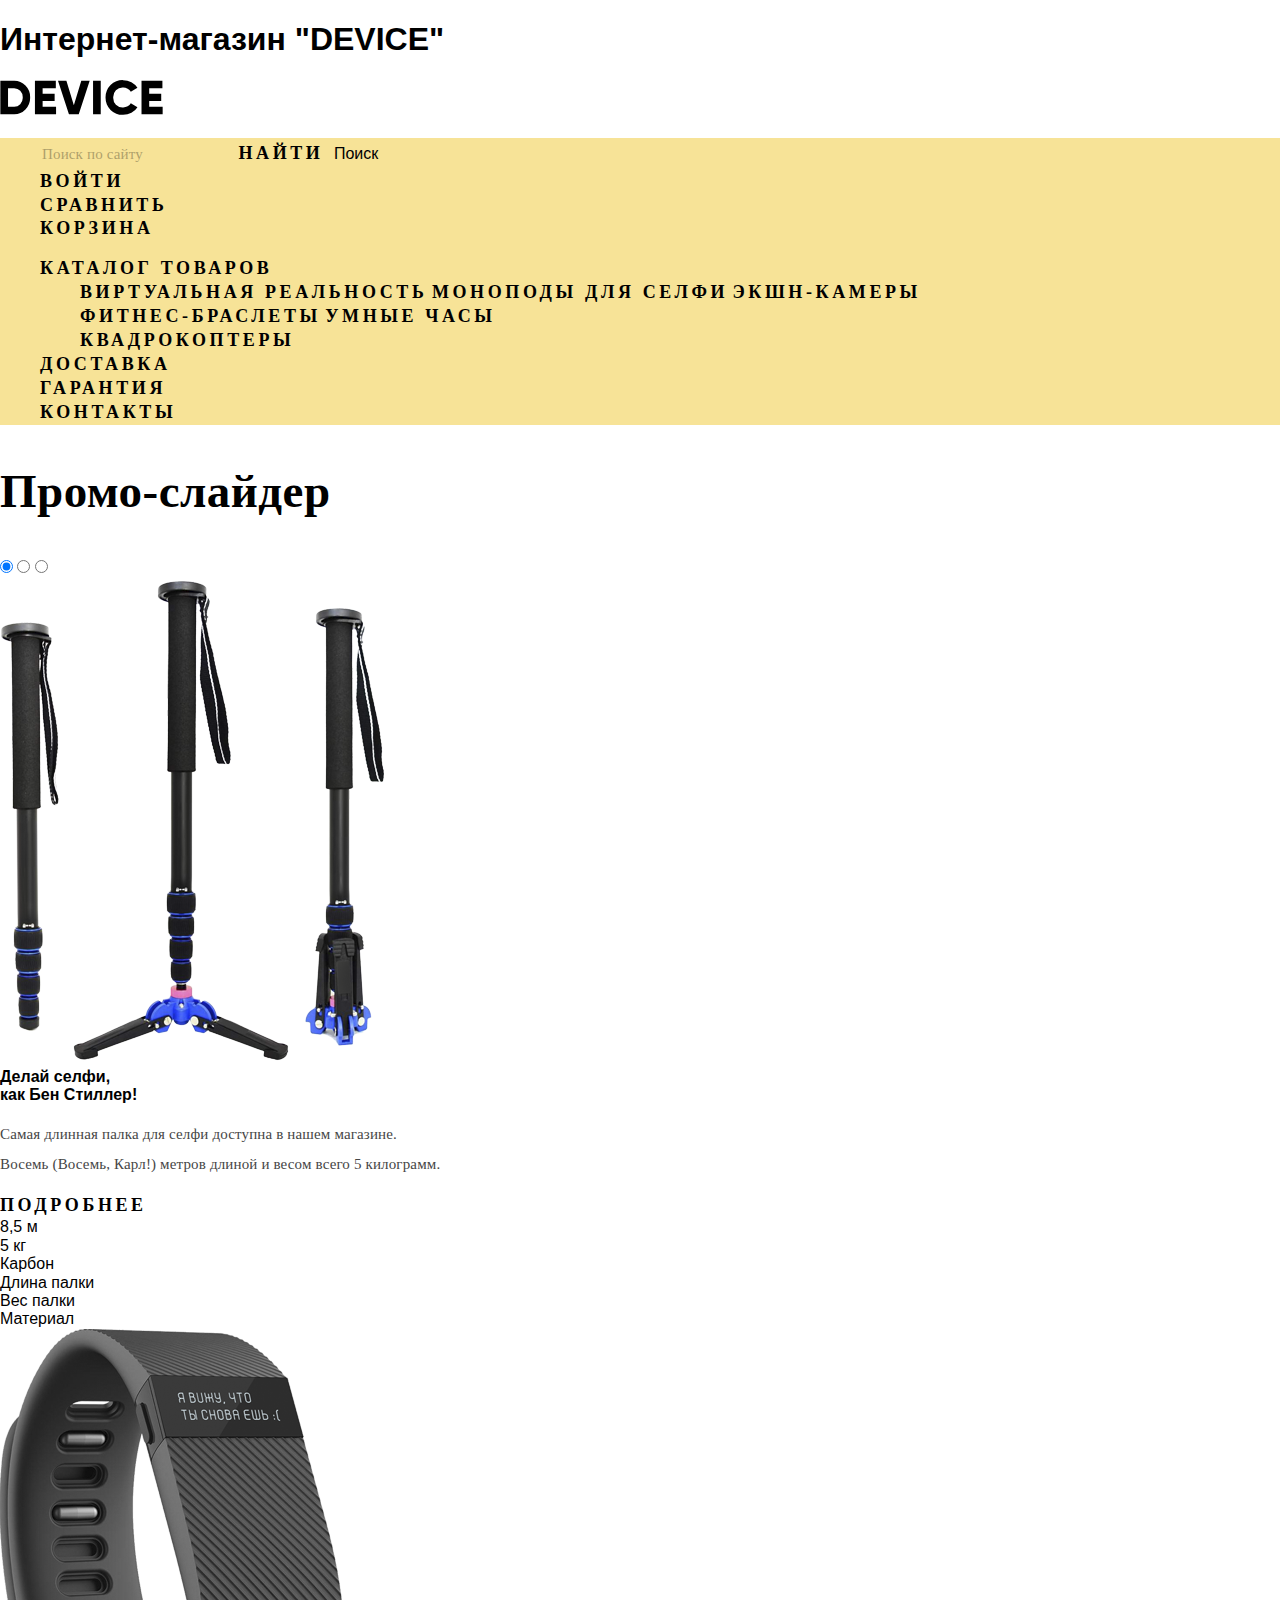
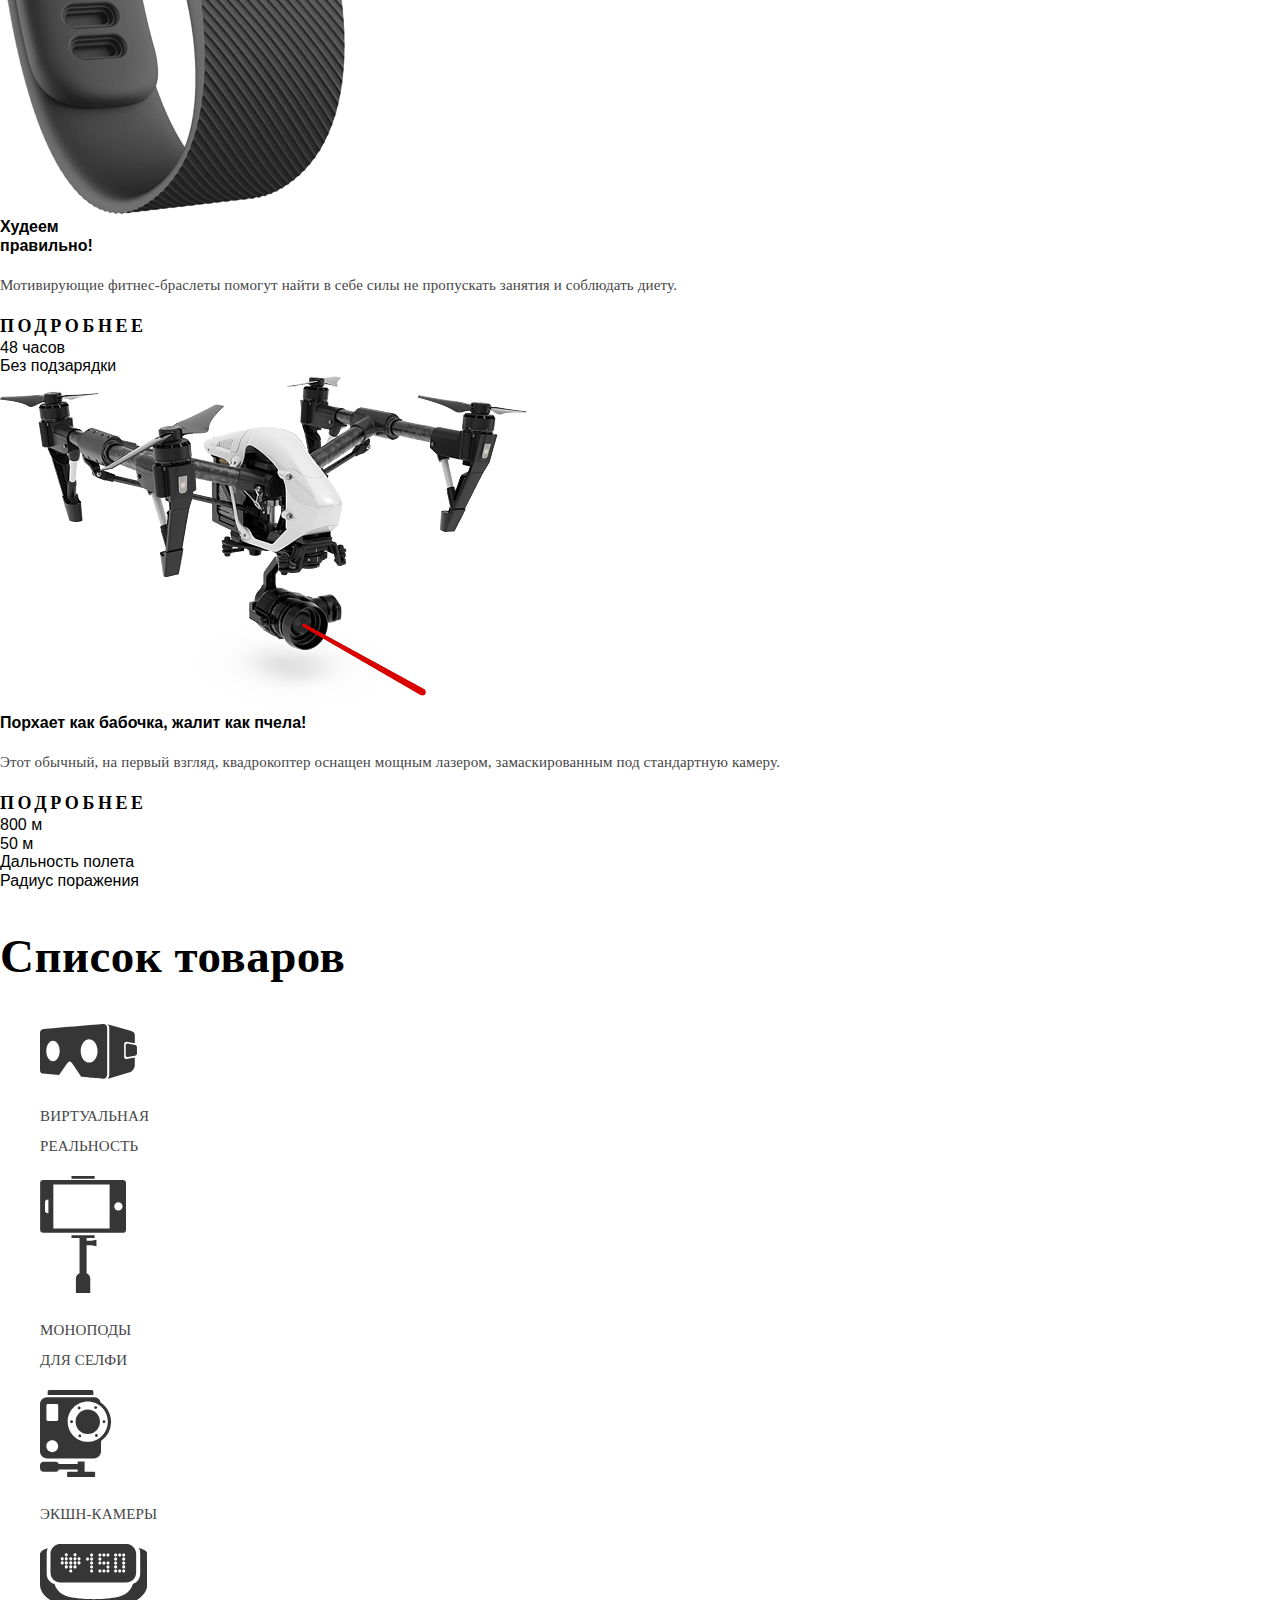
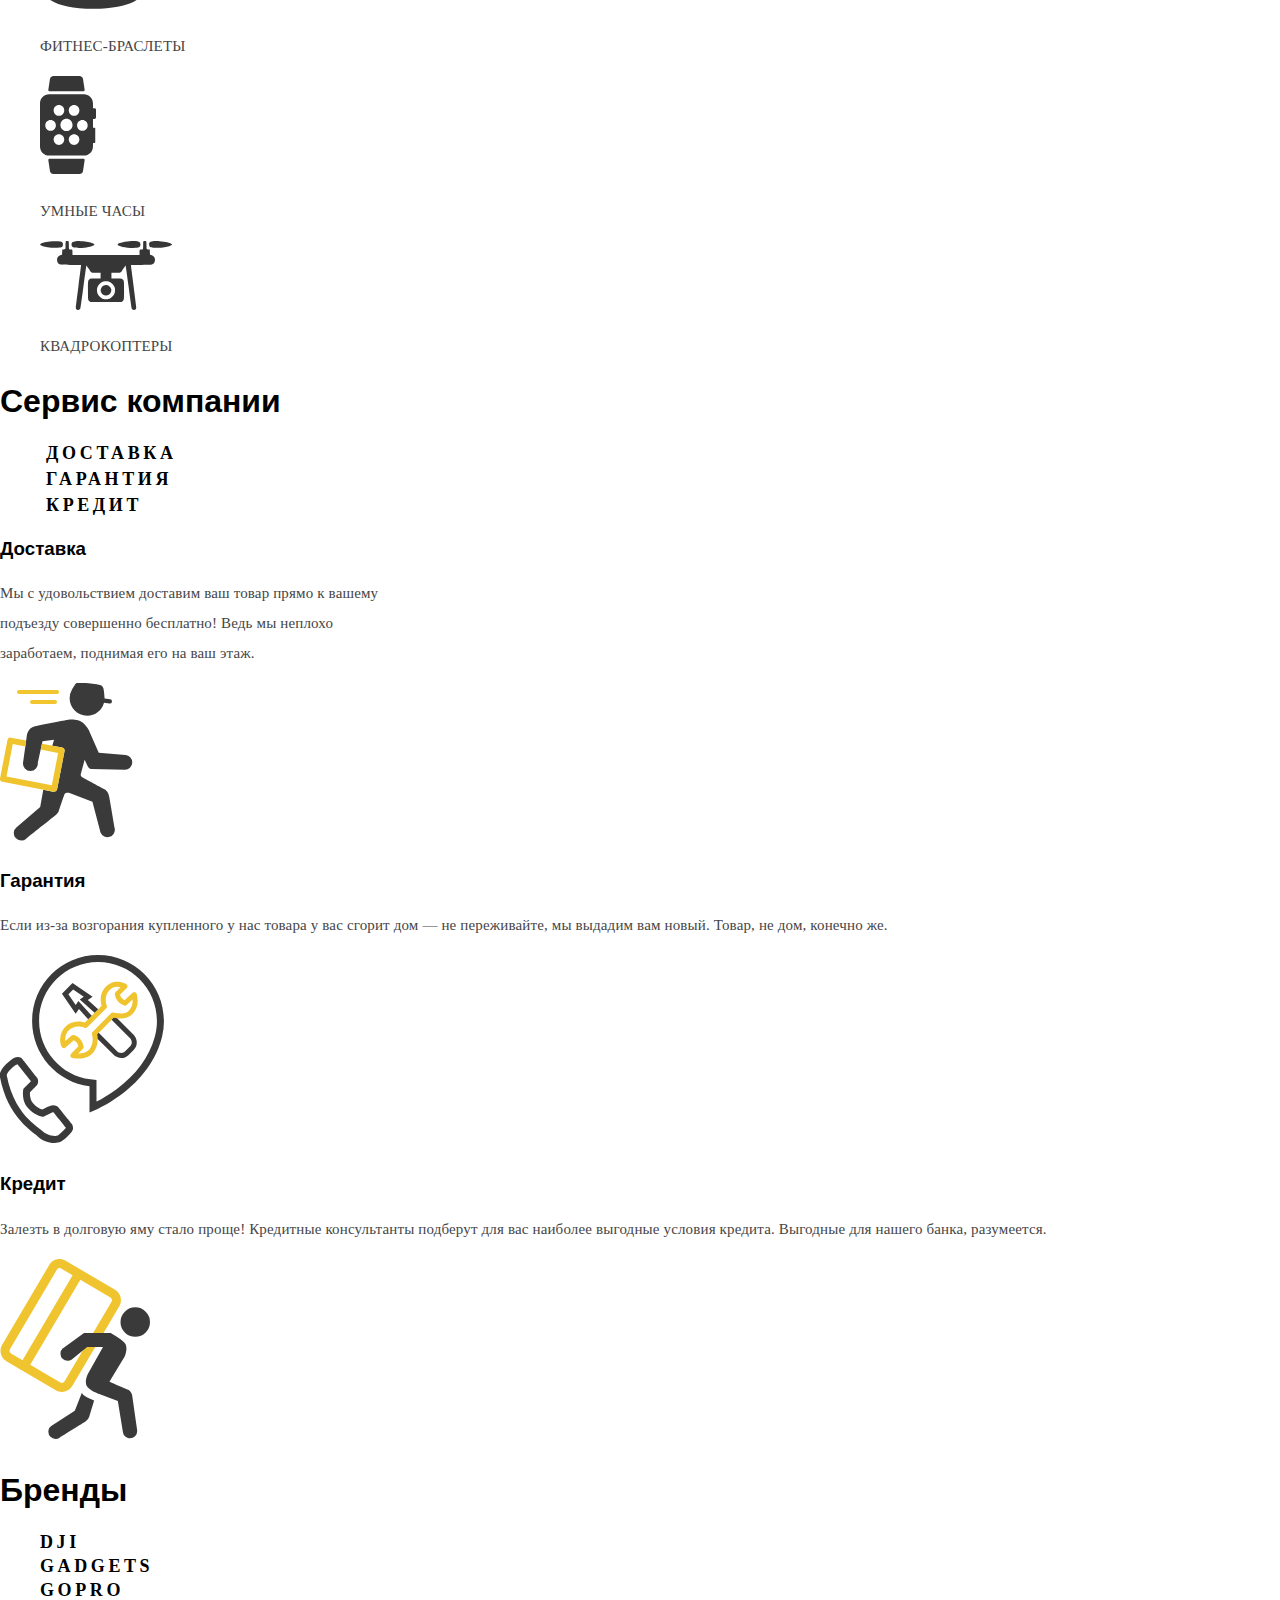
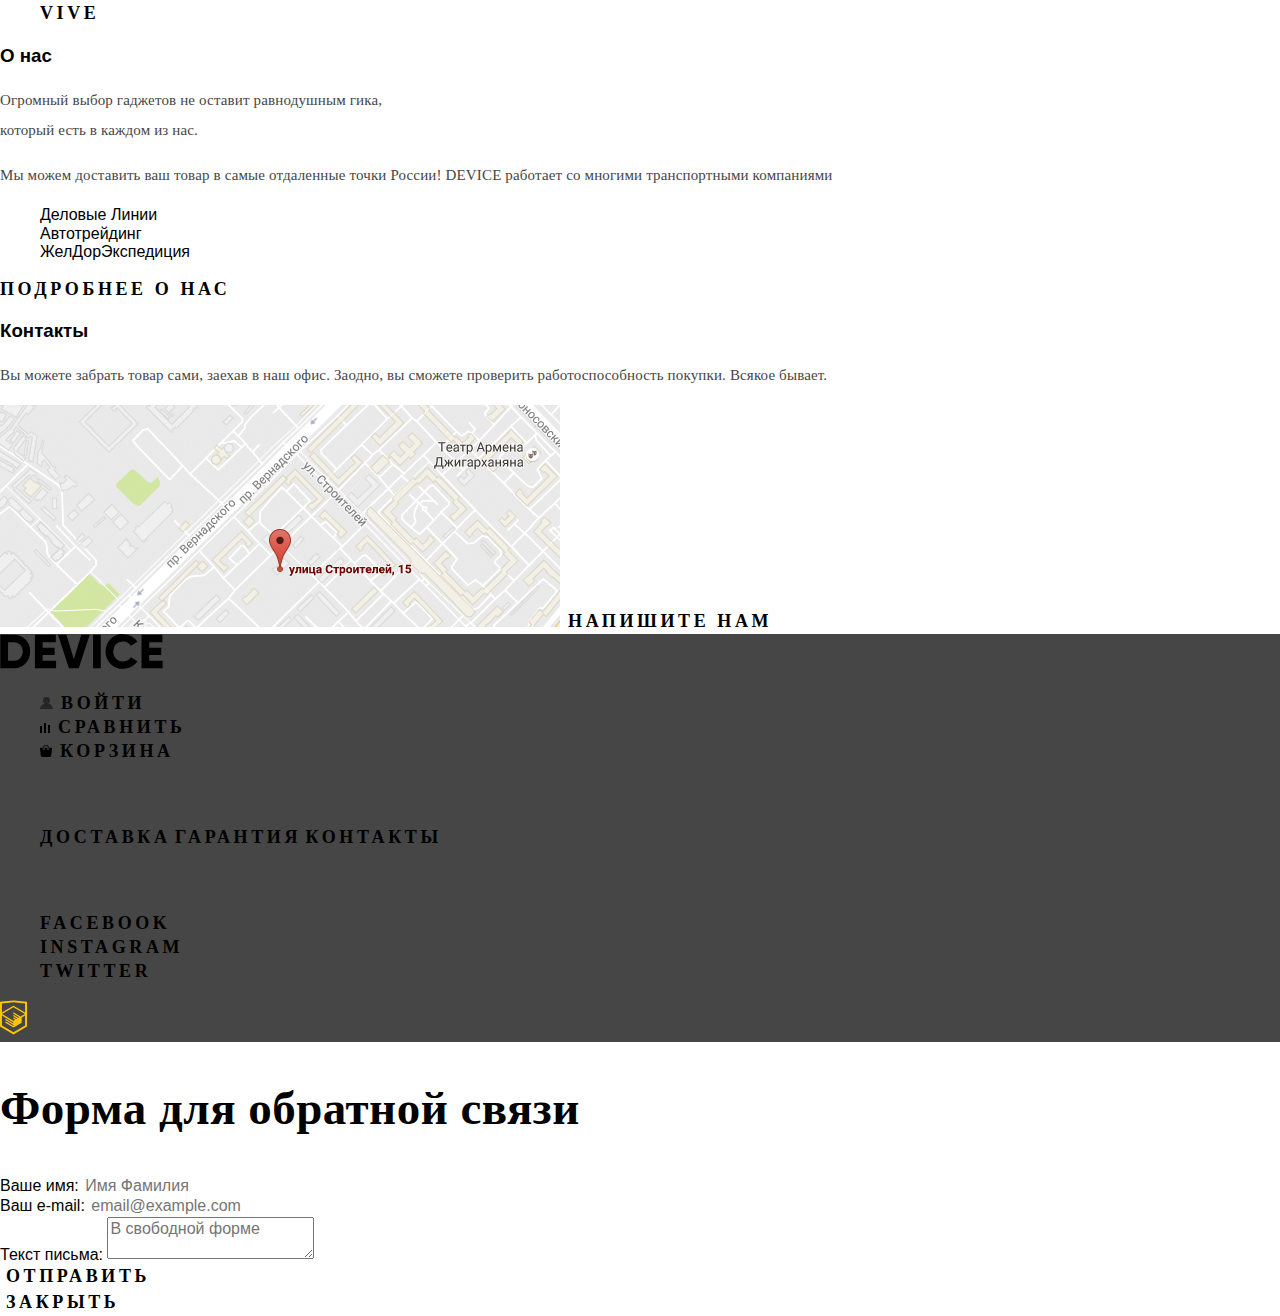
==== commit be5beb05: "Разметка" ====
--- a/index.html
+++ b/index.html
@@ -1,266 +1,421 @@
 <!DOCTYPE html>
 <html lang="ru">
-  <head>
+	<head>
     <meta charset="utf-8">
     <title>HTML Academy: Девайс</title>
     <link href="css/normalize.css" rel="stylesheet">
     <link rel="stylesheet" href="css/main.css">
-  </head>
-  <body>
+	</head>
+	<body>
   	<header class="main-header">
+  		<h1 class="visually-hidden">Интернет-магазин "DEVICE"</h1>
+  		<div class="main-header__logo">
+  			<a href="index.html">
+	  			<img src="img/logo-device.svg" width="163px" height="35px" alt="device-logo">
+	  		</a>
+	  	</div>
   		<nav class="main-menu">
-			<div class="main-menu-1">
-	  			<a href="index.html">
-	  				<img class="logo-hover" src="img/logo-device.svg" width="163px" height="35px" alt="device-logo">
-	  			</a>
-	  			<form class="search">
-	  				<label>
-	  				<img src="img/search.svg" width="16px" height="16px">
-	  				<input type="search" name="search" value="Поиск по сайту">
-	  				</label>
-	  			</form>
-	  			<ul class="main-nav">
-	  				<li>
-	  					<a href="#">
-	  						<img src="img/user.svg" width="13px" height="12px" alt="Пользователь">
+  			<ul class="main-menu__user-list">
+  				<li class="main-menu__user-item main-menu__user-item--searh">
+			  		<form class="main-menu__search">
+			  			<input class="main-menu__search-input" id="search" type="search" name="search" value="Поиск по сайту">
+			  			<button class="main_menu__search-btn" type="submit">Найти</button>
+			  			<label class="main-menu__search-label" for="search">
+			  				<span class="visually-hidden">Поиск</span>
+			  			</label>
+			  		</form>
+			  	</li>
+	  			<li class="main-menu__user-item main-menu__user-item--login">
+	  				<a class="main-menu__user-link main-menu__user-link--login" href="#">
 	  						Войти
-	  					</a>
-	  				</li>
-	  				<li>
-	  					<a href="#">
-	  						<img src="img/compare.svg" width="10px" height="10px">
+	  				</a>
+	 				</li>
+	 				<li class="main-menu__user-item main-menu__user-item--compare">
+  					<a class="main-menu__user-link main-menu__user-link--compare"  href="#">
 	  						Сравнить
-	  					</a>
-	  				</li>
-	  				<li>
-	  					<a href="#">
-	  						<img src="img/cart.svg" width="12px" height="12px">
+	  				</a>
+	  			</li>
+	 				<li class="main-menu__user-item main-menu__user-item--cart">
+	 					<a class="main-menu__user-link main-menu__user-link--cart"  href="#">
 	  						Корзина
-	  					</a>
-	  				</li>
-	  			</ul>
-	  		</div>
-	  		<div class="gb main-menu-2">
-	  			<button type="button">
-	  				Каталог товаров
-	  				<img src="img/plus.svg" width="16px" height="16px">
-	  			</button>
-	  			<ul class="main-info">
-	  				<li>
-	  					<a href="#">
-	  						Доставка
-	  					</a>
-	  				</li>
-	  				<li>
-	  					<a href="#">
-	  						Гарантия
-	  					</a>
-	  				</li>
-	  				<li>
-	  					<a href="#">
-	  						Контакты
-	  					</a>
-	  				</li>
-	  			</ul>
-	  		</div>
+	  				</a>
+	  			</li>
+	  		</ul>
+  			<ul class="main-menu__list">
+  				<li class="main-menu__item main-menu__item--catalog">
+  					<a href="#">Каталог товаров</a>
+  					<div class="main-menu__wrap">
+  						<ul class="main-menu__wrap-list">
+  							<li class="main-menu__item-column">
+  								<a href="#">Виртуальная реальность</a>
+                  <a href="catalog.html">Моноподы для селфи</a>
+                  <a href="#">Экшн-камеры</a>
+  							</li>
+  							<li class="main-menu__wrap-column">
+  								<a href="#">Фитнес-браслеты</a>
+                  <a href="#">Умные часы</a>
+  							</li>
+  							<li class="main-menu__wrap-column">
+  								<a href="#">Квадрокоптеры</a>
+  							</li>
+  						</ul>
+  					</div>
+  				</li>
+	 				<li class="main-menu__item main-menu__item--delivery">
+	 					<a class="main-menu__link main-menu__link--delivery" href="#">
+	  					Доставка
+	  				</a>
+	  			</li>
+  				<li class="main-menu__item main-menu__item--warranty">
+	 					<a class="main-menu__link main-menu__link--warranty" href="#">
+	 						Гарантия
+	  				</a>
+	  			</li>
+  				<li class="main-menu__item main-menu__item--contacts">
+	 					<a class="main-menu__link main-menu__link--contacts" href="#">
+	 						Контакты
+	  				</a>
+	  			</li>
+	  		</ul>
   		</nav>
   	</header>
-	<main>
-		<section class="product">
-			<img src="img/slider-1-png.png" width="384px" height="486px" alt="#">
-			<h2>
-				Делай селфи,<br> как Бен Стиллер! 
+
+	<main class="page-content">
+		<section class="promo-product">
+			<div class="promo-product__item promo-product__item--one">
+				<h2 class="visually-hidden">
+					Промо-слайдер
+				</h2>
+				<input class="promo-product__input  visually-hidden" id="promo-control-one" type="radio" name="promo-control" checked>
+        <input class="promo-product__input  visually-hidden" id="promo-control-two" type="radio" name="promo-control">
+        <input class="promo-product__input  visually-hidden" id="promo-control-three" type="radio" name="promo-control">
+
+				<div class="promo-product__img promo-product__img--one">
+					<img src="img/slider-1.png" width="384px" height="486px" alt="Восьмиметровая палка для селфи">
+				</div>
+				<div class="promo-product__desc promo-product__desc--one">
+					<b>
+						Делай селфи,<br> как Бен Стиллер! 
+					</b>
+					<p>
+						Самая длинная палка для селфи доступна в нашем магазине.<br> Восемь (Восемь, Карл!) метров длиной и весом всего 5 килограмм.
+					</p>
+					<a class="btn" href="#">Подробнее</a>
+					<div class="promo-product__advantages  promo-product__advantages--one">
+            <div class="promo-product__advantages-col  promo-product__advantages-col--first">8,5 м</div>
+            <div class="promo-product__advantages-col  promo-product__advantages-col--second">5 кг</div>
+            <div class="promo-product__advantages-col  promo-product__advantages-col--third">Карбон</div>
+            <div class="promo-product__advantages-descr  promo-product__advantages-descr--first">Длина палки</div>
+            <div class="promo-product__advantages-descr  promo-product__advantages-descr--second">Вес палки</div>
+            <div class="promo-product__advantages-descr  promo-product__advantages-descr--third">Материал</div>
+          </div>
+				</div>
+			</div>
+			<div class="promo-product__item promo-product__item--two">
+				<div class="promo-product__img promo-product__img--two">
+					<img src="img/slider-2.png" alt="Фитнес-браслет">
+				</div>
+				<div class="promo-product__desc promo-product_desc--two">
+					<b>Худеем<br>правильно!</b>
+          <p>Мотивирующие фитнес-браслеты помогут найти в себе силы не пропускать занятия и соблюдать диету.</p>
+          <a class="btn" href="#">Подробнее</a>
+          <div class="promo-product__advantages  promo-product__advantages--two">
+            <div class="promo-product__advantages-col  promo-product__advantages-col--first">48 часов</div>
+            <div class="promo-product__advantages-descr  promo-product__advantages-descr--first">Без подзарядки</div>
+          </div>
+				</div>
+			</div>
+			<div class="promo-product__item promo-product__item--three">
+				<div class="promo-product__img promo-product__img--three">
+					<img src="img/slider-3.png" alt="Квадрокоптер">
+				</div>
+				<div class="promo-slider__desc promo-product__desc--three">
+					<b>Порхает как бабочка, жалит как пчела!</b>
+	        <p>Этот обычный, на первый взгляд, квадрокоптер оснащен мощным лазером, замаскированным под стандартную камеру.</p>
+	        <a class="btn" href="#">Подробнее</a>
+	        <div class="promo-product__advantages  promo-product__advantages--three">
+            <div class="promo-product__advantages-col  promo-product__advantages-col--first">800 м</div>
+            <div class="promo-product__advantages-col  promo-product__advantages-col--second">50 м</div>
+            <div class="promo-product__advantages-descr  promo-product__advantages-descr--first">Дальность полета</div>
+            <div class="promo-product__advantages-descr  promo-product__advantages-descr--second">Радиус поражения</div>
+          </div>
+				</div>
+			</div>
+		</section>
+		<section class="main-goods">
+			<h2 class="visually-hidden">
+			Список товаров
 			</h2>
-			<p>
-				Самая длинная палка для селфи доступна в нашем магазине.<br> Восемь (Восемь, Карл!) метров длиной и весом всего 5 килограмм.
-			</p>
-			<a href="#">Подробнее</a>
-			<img src="img/slider-button.svg" width="12px" height="12px">
-			<img src="img/slider-button-empty.svg" width="12px" height="12px">
-			<img src="img/slider-button-empty.svg" width="12px" height="12px">
-			<ul class="product-desc">
-				<li>
-					<h3>
-						8,5 м
-					</h3>
-					<p>
-						Длина палки
-					</p>
-				</li>
-				<li>
-					<h3>
-						5 кг
-					</h3>
-					<p>
-						Вес палки
-					</p>
-				</li>
-				<li>
-					<h3>
-						Карбон
-					</h3>
-					<p>
-						Материал
-					</p>
+			<ul class="main-goods__list">
+				<li class="main-goods__item">
+					<a class="main-goods__item-link" href="#">
+						<div class="main-goods__item-wrap main-goods__item-wrap--vr">
+							<img class="main-goods__item-img" src="img/popular-1.svg" width="97px" height="55px" alt="Первый раздел">
+						</div>
+						<p>Виртуальная <br> реальность<p>
+					</a>
+				</li>
+				<li class="main-goods__item">
+					<a class="main-goods__item-link" href="#">
+						<div class="main-goods__item-wrap main-goods__item-wrap--selfi">
+							<img src="img/popular-2.svg" width="86px" height="117px" alt="#">
+						</div>
+						<p class="main-goods__item--text">Моноподы <br> для селфи</p>
+				</a>
+				</li>
+				<li class="main-goods__item">
+					<a class="main-goods__item-link" href="#">
+						<div class="main-goods__item-wrap main-goods__item-wrap--cam">
+							<img src="img/popular-3.svg" width="71px" height="87px" alt="#">
+						</div>
+						<p class="main-goods__item-text">Экшн-камеры</p>
+					</a>
+				</li>
+				<li class="main-goods__item">
+					<a class="main-goods__item-link" href="#">
+						<div class="main-goods__item-wrap main-goods__item-wrap--band">
+							<img src="img/popular-4.svg" width="107px" height="65px" alt="#">
+						</div>
+						<p class="main-goods__item-text">Фитнес-браслеты</p>
+					</a>
+				</li>
+				<li class="main-goods__item">
+					<a class="main-goods__item-link" href="#">
+						<div class="main-goods__item-wrap main-goods__item-wrap--smart">
+							<img src="img/popular-5.svg" width="56px" height="98px" alt="#">
+						</div>
+						<p class="main-goods__item-text">Умные часы</p>
+					</a>
+				</li>
+				<li class="main-goods__item">
+					<a class="main-goods__item-link" href="#">
+						<div class="main-goods__item-wrap main-goods__item-wrap--copter">
+							<img src="img/popular-6.svg" width="132px" height="69px" alt="#">
+						</div>
+						<p class="main-goods__item-text">Квадрокоптеры</p>
+					</a>
 				</li>
 			</ul>
 		</section>
-		<section class="product-list">
-			<ul>
-				<li>
-					<a href="#">
-					<img src="img/popular-1.svg" width="97px" height="55px" alt="Первый раздел">
-					</a>
-					<a href="#">Виртуальная <br> реальность</a>
-				</li>
-				<li>
-					<a href="catalog.html">
-					<img src="img/popular-2.svg" width="86px" height="117px" alt="#">
-					</a>
-					<a href="catalog.html">Моноподы <br> для селфи</a>
-				</li>
-				<li>
-					<a href="#">
-					<img src="img/popular-3.svg" width="71px" height="87px" alt="#">
-					</a>
-					<a href="#">Экшн-камеры</a>
-				</li>
-				<li>
-					<a href="#">
-					<img src="img/popular-4.svg" width="107px" height="65px" alt="#">
-					</a>
-					<a href="#">Фитнес-браслеты</a>
-				</li>
-				<li>
-					<a href="#">
-					<img src="img/popular-5.svg" width="56px" height="98px" alt="#">
-					</a href="#">
-					<a href="#">Умные часы</a>
-				</li>
-				<li>
-					<a href="#">
-					<img src="img/popular-6.svg" width="132px" height="69px" alt="#">
-					</a>
-					<a href="#">Квадрокоптеры</a>
-				</li>
-			</ul>
-		</section>
-		<section class="delivery-info">	
-			<section class="info">
-				<ul>
-					<li>
-						<button type="button">Доставка</button>
-					</li>
-					<li>
-						<button type="button">Гарантия</button>
-					</li>
-					<li>
-						<button type="button">Кредит</button>
+		<section class="services-info">
+			<div class="services-info__wrap">
+				<h1 class="visually-hidden">Сервис компании</h1>
+				<ul class="services-info__list">
+					<li class="services-info__item">
+						<button class="services-info__btn services-info__btn--delivery" type="button">Доставка</button>
+					</li>
+					<li class="services-info__item">
+						<button class="services-info__btn services-info__btn--warr" type="button">Гарантия</button>
+					</li>
+					<li class="services-info__item">
+						<button class="services-info__btn services-info__btn--credit" type="button">Кредит</button>
 					</li>
 				</ul>
-			</section>
-			<section class="delivery">
-				<h2>
+			</div>
+			<div class="services-info__item services-info__item--delivery">
+				<h3>
 					Доставка
-				</h2>
+				</h3>
 				<p>
 					Мы с удовольствием доставим ваш товар прямо к вашему <br> подъезду совершенно бесплатно! Ведь мы неплохо<br> заработаем, поднимая его на ваш этаж.
 				</p>
 				<img src="img/delivery.svg" alt="#">
-			</section>
+			</div>
+			<div class="services-info__item services-info__item--warranty">
+				<h3>
+					Гарантия
+				</h3>
+				<p>
+					Если из-за возгорания купленного у нас товара у вас сгорит дом — не переживайте, мы выдадим вам новый.
+					Товар, не дом, конечно же.
+				</p>
+				<img src="img/warranty.svg" alt="#">
+			</div>
+			<div class="services-info__item services-info__item--credit">
+				<h3>
+					Кредит
+				</h3>
+        <p>Залезть в долговую яму стало проще! Кредитные консультанты подберут для вас наиболее выгодные условия кредита. Выгодные для нашего банка, разумеется.</p>
+				<img src="img/credit.svg" alt="#">
+			</div>
 		</section>	
-		<section class="firms">
-			<img src="img/logo-1-jpg.png" alt="#">
-			<img src="img/logo-2-jpg.png" alt="#">
-			<img src="img/logo-3-jpg.png" alt="#">
-			<img src="img/logo-4-jpg.png" alt="#">
+		<section class="main-firms">
+			<h1 class="visually-hidden">Бренды</h1>
+			<ul class="main-firms__list">
+				<li class="main-firms__item">
+					<a class="main-firms__link main-firms__link--dj" href="#">
+						<span class="visually-hidden">
+							dji
+						</span>
+					</a>
+				</li>
+				<li class="main-firms__item">
+					<a class="main-firms__link main-firms__link--spg" href="#">
+						<span class="visually-hidden">
+							Gadgets
+						</span>
+					</a>
+				</li>
+				<li class="main-firms__item">
+					<a class="main-firms__link main-firms__link--gop" href="#">
+						<span class="visually-hidden">
+							GoPro
+						</span>
+					</a>
+				</li>
+				<li class="main-firms__item">
+					<a class="main-firms__link main-firms__link--vive" href="#">
+						<span class="visually-hidden">
+							Vive
+						</span>
+					</a>
+				</li>
+			</ul>
 		</section>
-		<section class="about">
-			<h2>
-				О нас
-			</h2>
-			<p>
-				Огромный выбор гаджетов не оставит равнодушным гика,<br> который есть в каждом из нас.<br>Мы можем доставить ваш товар в самые отдаленные точки России! DEVICE работает со многими транспортными компаниями
-			</p>
-			<ul>
-				<li>
-					<p>Деловые Линии</p>
-				</li>
-				<li>
-					<p>Автотрейдинг</p>
-				</li>
-				<li>
-					<p>ЖелДорЭкспедиция</p>
-				</li>
-			</ul>
-			<a href="#">
-				Подробнее о нас
-			</a>
+		<section class="main-info">
+			<article class="main-info__text">
+				<h3>
+					О нас
+				</h3>
+				<div class="main-info__wrap">
+					<p>
+						Огромный выбор гаджетов не оставит равнодушным гика,<br> который есть в каждом из нас.
+					</p>
+					<p>Мы можем доставить ваш товар в самые отдаленные точки России! DEVICE работает со многими транспортными компаниями
+					</p>
+				</div>
+				<ul class="main-info__list">
+					<li class="main-info__item">
+						Деловые Линии
+					</li>
+					<li class="main-info__item">
+						Автотрейдинг
+					</li>
+					<li class="main-info__item">
+						ЖелДорЭкспедиция
+					</li>
+				</ul>
+				<a class="btn" href="#">
+					Подробнее о нас
+				</a>
+			</article>
 		</section>
-		<section class="contacts">
-			<h2>
+		<section class="main-contacts">
+			<h3>
 				Контакты
-			</h2>
+			</h3>
 			<p>
 				Вы можете забрать товар сами, заехав в наш офис. Заодно, вы сможете проверить работоспособность покупки. Всякое бывает.
 			</p>
-			<img src="img/map-jpg.png" alt="maps">
-			<a href="#">
+			<a class="main-contacts__link" href="#">
+				<img src="img/map-jpg.png" alt="Карта">
+		  </a>
+			<a class="btn" href="#">
 				Напишите нам
 			</a>
 		</section>
 	</main>
-	<footer class="footer">
-		<div class="fm footer-menu">
-	  		<a href="#">
-	  				<img class="logo-hover" src="img/logo-device.svg" width="163px" height="35px" alt="device-logo">
+	<footer class="main-footer">
+		<div class="main-footer__user-block">
+	  	<a class="main-footer__logo" href="#">
+	  		<img class="main-footer__img" src="img/logo-device.svg" width="163px" height="35px" alt="device-logo">
+	  	</a>
+	  	<ul class="main-footer__list">
+	  		<li class="main-footer__item main-footer__item--login">
+	 				<a class="main-footer__link main-footer__link--login" href="#">
+	 					<img src="img/user.svg" width="13px" height="12px" alt="Пользователь">
+	 					Войти
+	 				</a>
+	 			</li>
+  			<li class="main-footer__item main-footer__item--compare">
+	  			<a class="main-footer__link main-footer__link--compare" href="#">
+	  				<img src="img/compare.svg" width="10px" height="10px">
+	  				Сравнить
+	 				</a>
+ 				</li>
+	  		<li class="main-footer__item main-footer__item--cart">
+	  			<a class="main-footer__link main-footer__link--cart" href="#">
+						<img src="img/cart.svg" width="12px" height="12px">
+	  				Корзина
 	  			</a>
-	  			<ul class="footer-nav">
-	  				<li>
-	  					<a href="#">
-	  						<img src="img/user.svg" width="13px" height="12px" alt="Пользователь">
-	  						Войти
-	  					</a>
-	  				</li>
-	  				<li>
-	  					<a href="#">
-	  						<img src="img/compare.svg" width="10px" height="10px">
-	  						Сравнить
-	  					</a>
-	  				</li>
-	  				<li>
-	  					<a href="#">
-	  						<img src="img/cart.svg" width="12px" height="12px">
-	  						Корзина
-	  					</a>
-	  				</li>
-	  			</ul>
-	  	</div>
-	  	<div class="fm social">
-			<p>г. Москва, ул. Строителей, 15</p>
-			<ul>
-				<li>
-					<a href="#">Доставка</a>
-					<a href="#">Гарантия</a>
-					<a href="#">Контакты</a>
+	 			</li>
+ 			</ul>
+	 	</div>
+	  <div class="main-footer__info">
+	  	<div class="main-footer__add">
+				<p>
+					г. Москва, ул. Строителей, 15
+				</p>
+			</div>
+			<ul class="main-footer__list">
+				<li class="main-footer__item">
+					<a class="main-footer__link main-footer__link--deivery" href="#">Доставка</a>
+					<a class="main-footer__link main-footer__link--warr" href="#">Гарантия</a>
+					<a class="main-footer__link main-footer__link--contact" href="#">Контакты</a>
 				</li>
 			</ul>
-			<p>
-				Тел.: +7 (495) 495-95-95
-			</p>
-			<ul>
-				<li>
-					<img src="img/fb.svg" alt="FB">
-				</li>
-				<li>
-					<img src="img/instagram.svg" alt="IG">
-				</li>
-				<li>
-					<img src="img/twitter.svg" alt="TW">
-				</li>
-			</ul>
-			<img src="img/logo-html.svg" alt="Логотип Html Академии">
+			<div class="main-footer__phone">
+				<p>
+					Тел.: +7 (495) 495-95-95
+				</p>
+			</div>
+			<div class="main-footer__links">
+				<div class="main-footer__social">
+					<ul class="main-footer__social-list">
+						<li class="main-footer__social-item main-footer__social-item--fb">
+							<a class="main-footer__social-links" href="#">
+								<span class="visually-hidden">
+									Facebook
+								</span>
+							</a>
+						</li>
+						<li class="main-footer__social-item main-footer__social-item--ins">
+							<a class="main-footer__social-links" href="#">
+								<span class="visually-hidden">
+									Instagram
+								</span>
+							</a>
+						</li>
+						<li class="main-footer__social-item main-footer__social-item--tw">
+							<a class="main-footer__social-links" href="#">
+								<span class="visually-hidden">
+									Twitter
+								</span>
+							</a>
+						</li>
+					</ul>
+				</div>
+				<div class="main-footer__logo">
+					<a class="main-footer__logo-link" href="#">
+						<img src="img/logo-html.svg" width="27" height="35" alt="Логотип Html Академии">
+					</a>
+				</div>
+			</div>
 		</div>
 	</footer>
+
+	<section class="popup-write-us">
+    <h2 class="visually-hidden">Форма для обратной связи</h2>
+    <div class="popup-write-us__wrap">
+      <form class="popup-form" method="post" action="https://echo.htmlacademy.ru">
+        <div class="popup-input-wrap  popup-input-wrap--name">
+          <label for="user-name">Ваше имя:</label>
+          <input type="text" id="user-name" name="user-name" placeholder="Имя Фамилия">
+        </div>
+        <div class="popup-input-wrap  popup-input-wrap--email">
+          <label for="user-email">Ваш e-mail:</label>
+          <input type="email" id="user-email" name="user-email" placeholder="email@example.com">
+        </div>
+        <div class="popup-input-wrap  popup-input-wrap--message">
+          <label for="user-message">Текст письма:</label>
+          <textarea id="user-message" name="user-message" placeholder="В свободной форме"></textarea>
+        </div>
+        <button class="btn" type="submit">Отправить</button>
+      </form>
+      <button class="popup-write-us__close" type="button">
+        <span class="visually-hidden">Закрыть</span>
+      </button>
+      </div>
+    </section>
   </body>
 </html>
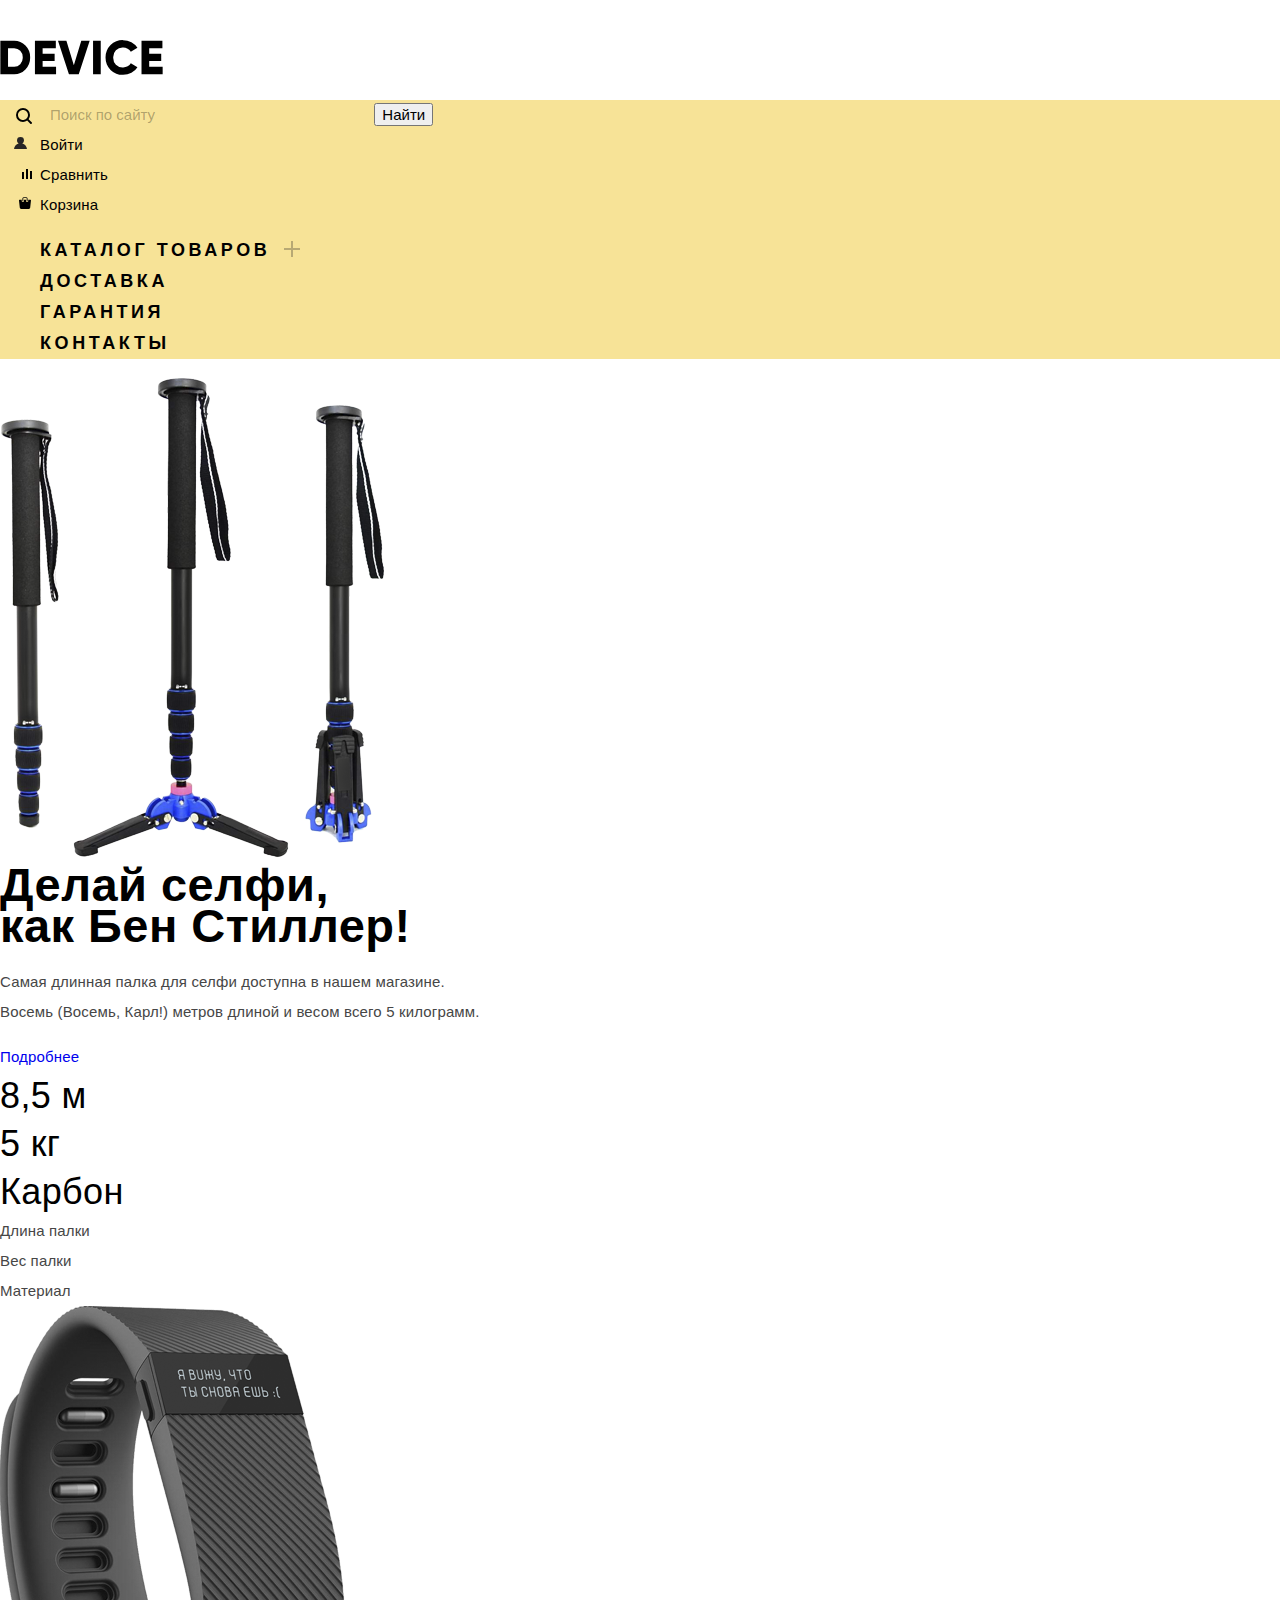
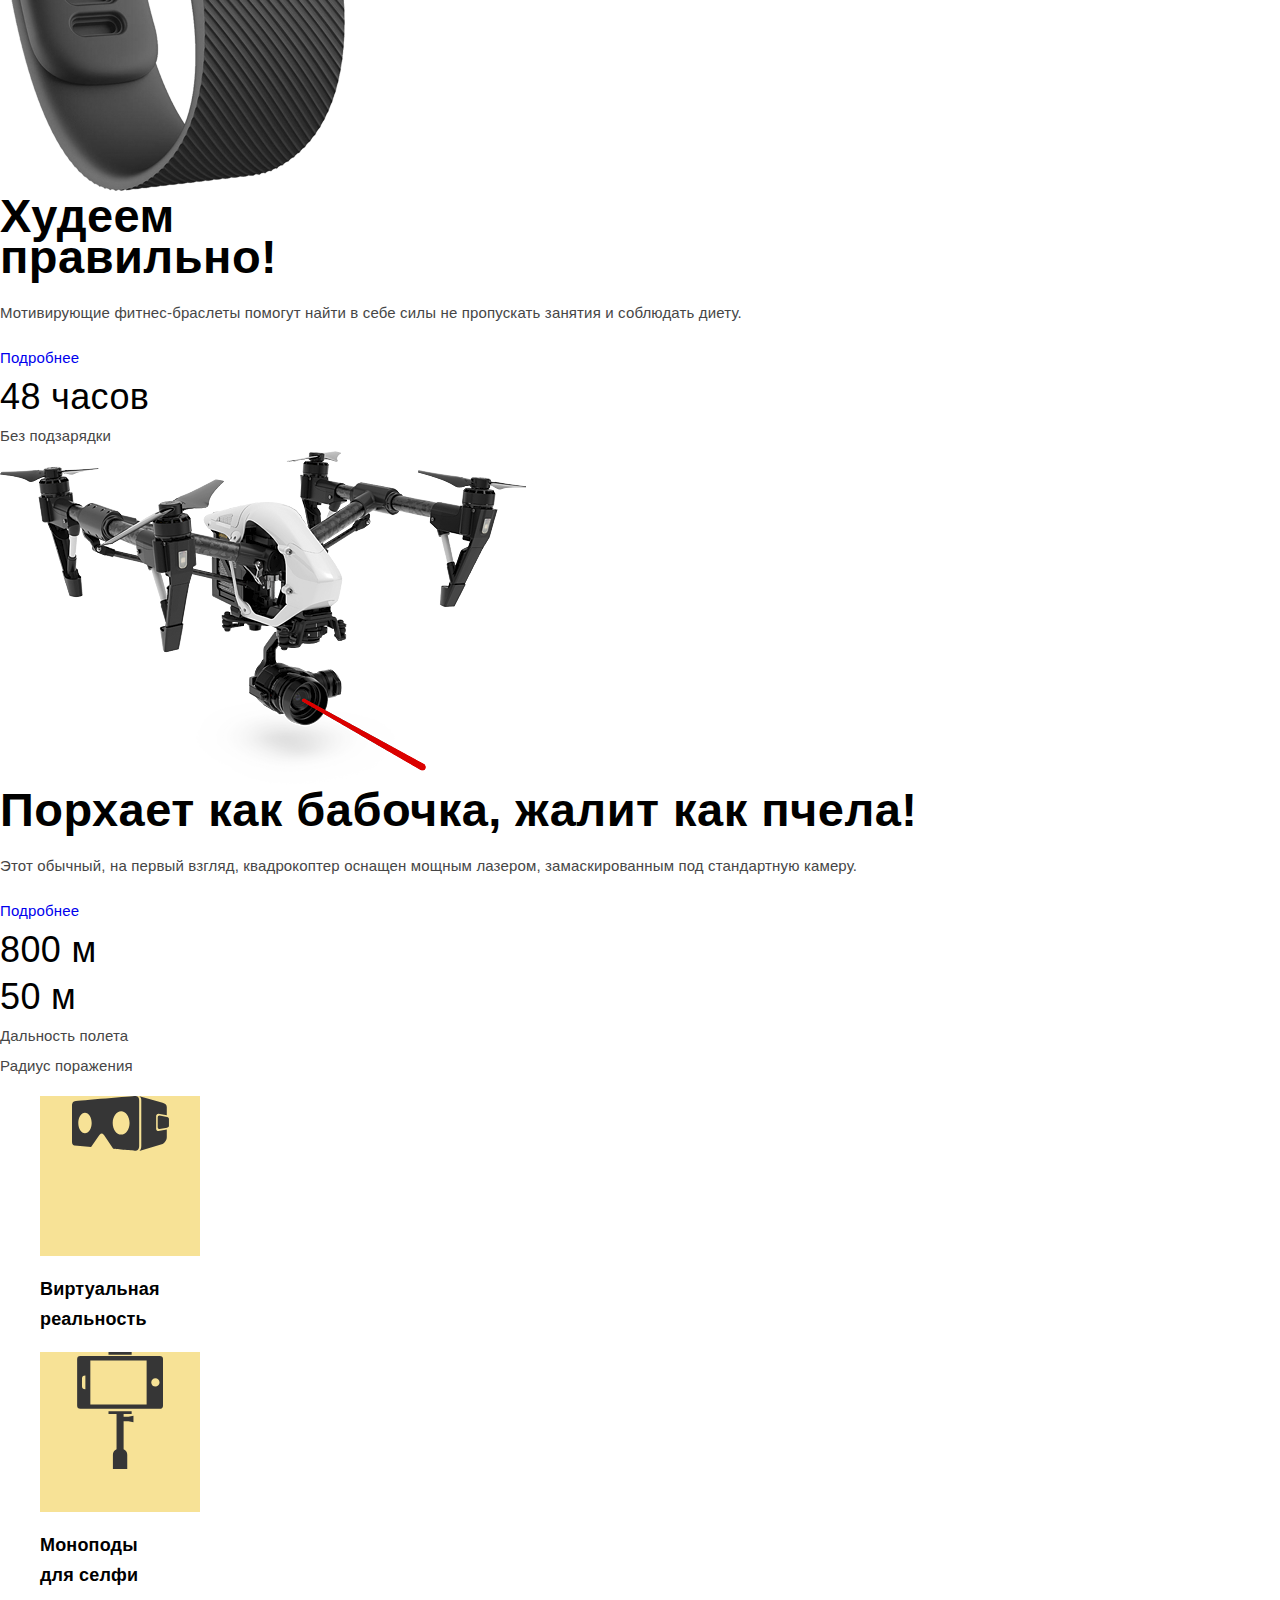
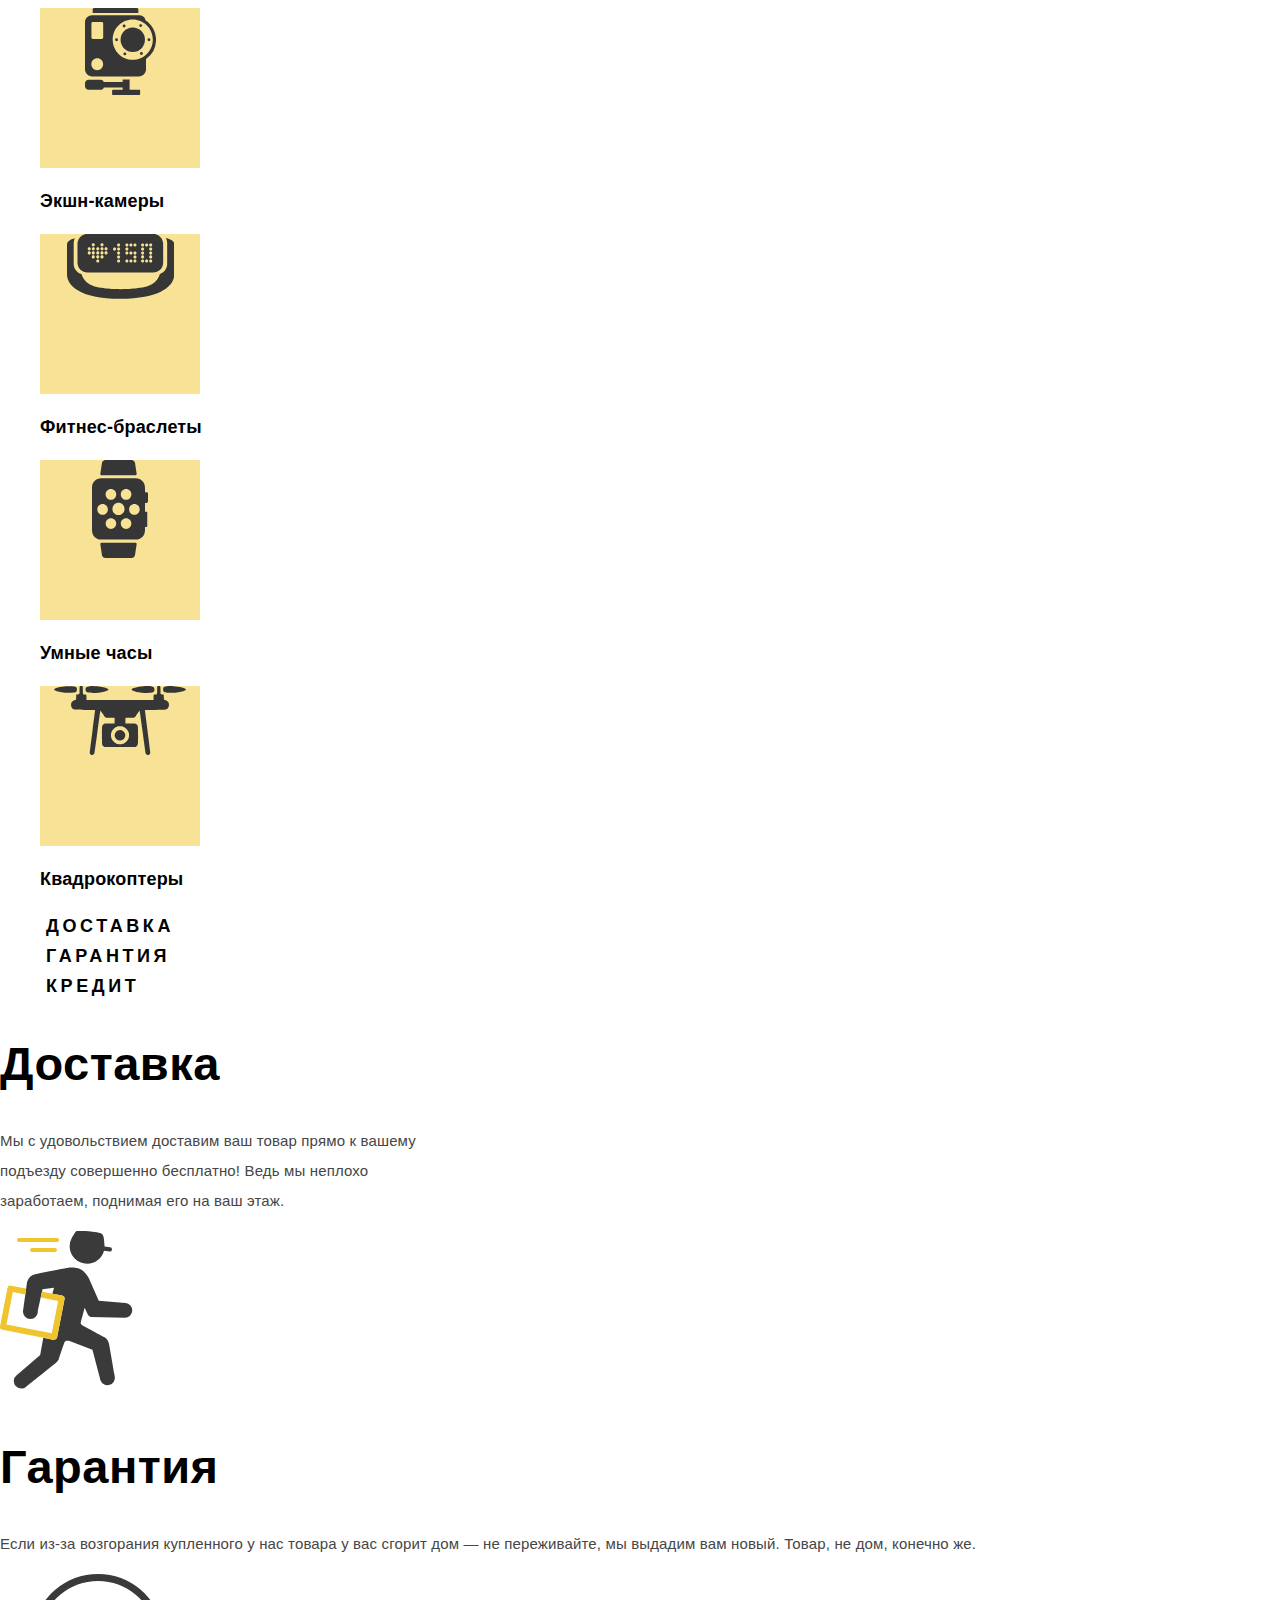
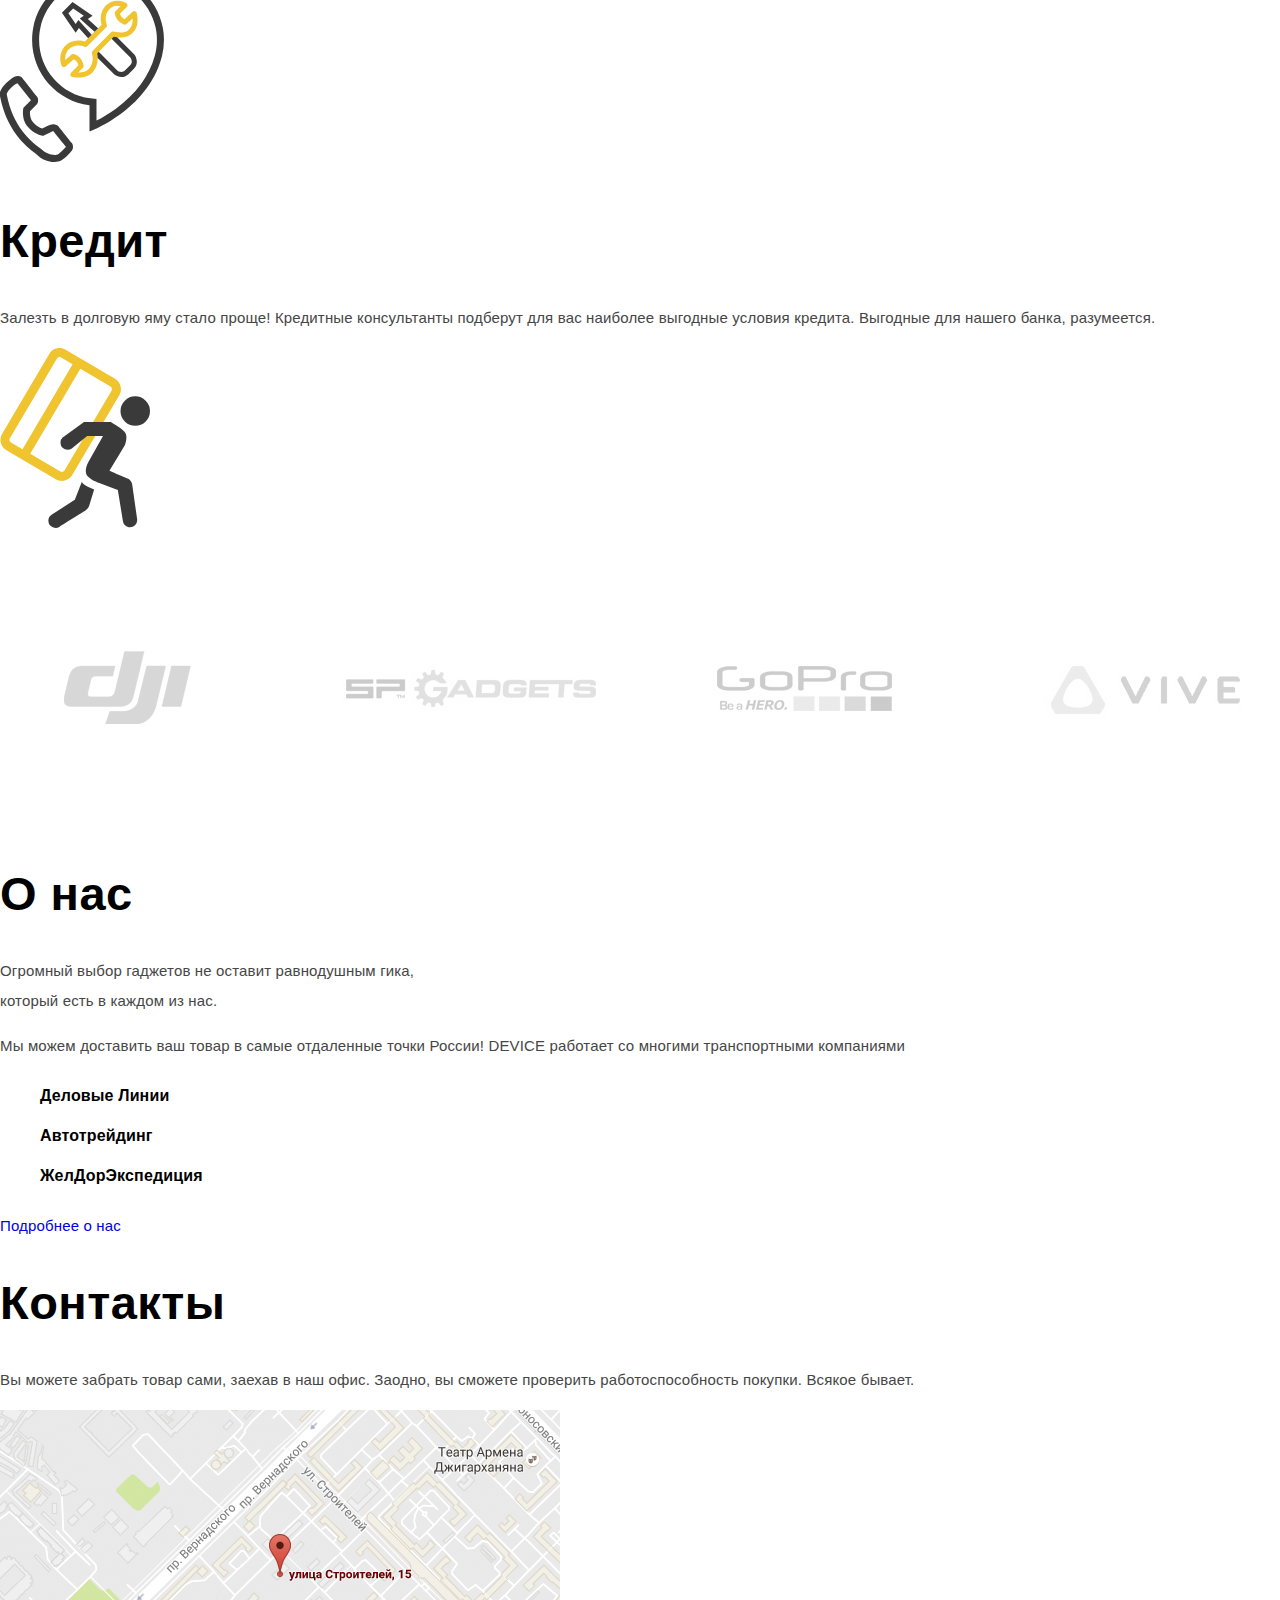
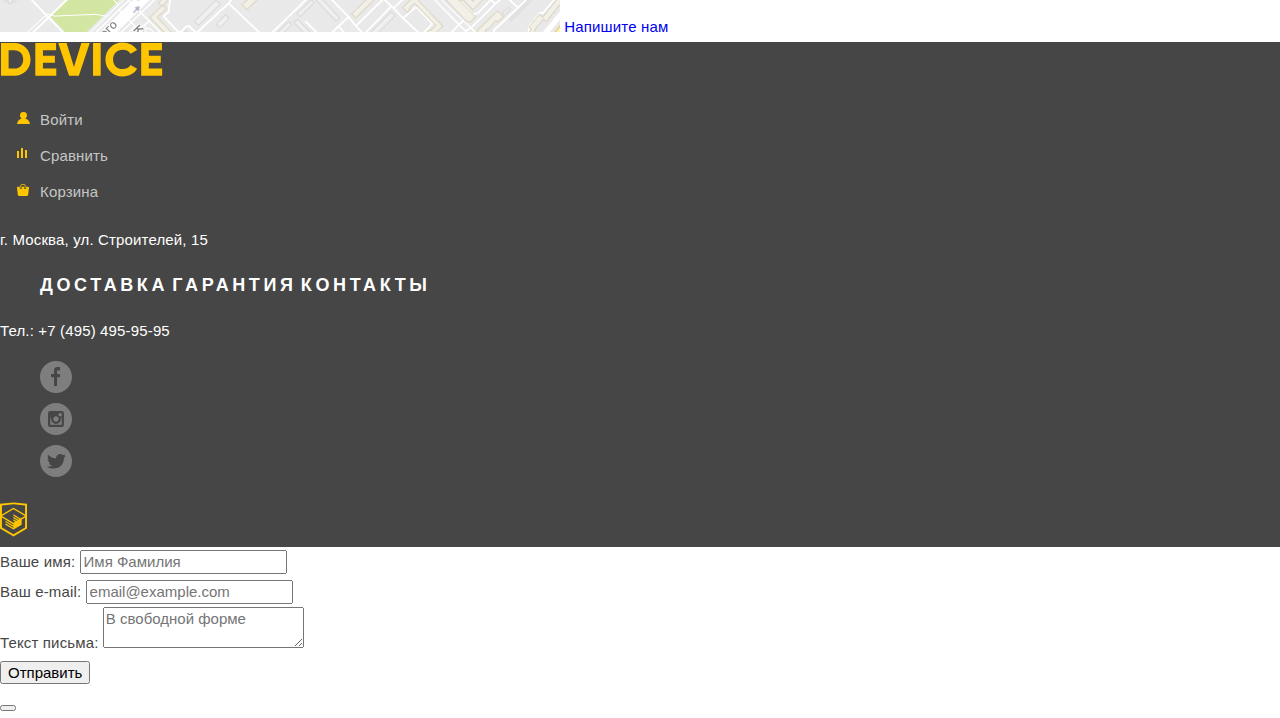
==== commit a385aa33: "s" ====
--- a/index.html
+++ b/index.html
@@ -18,7 +18,7 @@
   			<ul class="main-menu__user-list">
   				<li class="main-menu__user-item main-menu__user-item--searh">
 			  		<form class="main-menu__search">
-			  			<input class="main-menu__search-input" id="search" type="search" name="search" value="Поиск по сайту">
+			  			<input class="main-menu__search-input" id="search" type="search" name="search" placeholder="Поиск по сайту">
 			  			<button class="main_menu__search-btn" type="submit">Найти</button>
 			  			<label class="main-menu__search-label" for="search">
 			  				<span class="visually-hidden">Поиск</span>
@@ -43,7 +43,7 @@
 	  		</ul>
   			<ul class="main-menu__list">
   				<li class="main-menu__item main-menu__item--catalog">
-  					<a href="#">Каталог товаров</a>
+  					<a class="main-menu__link main-menu__link--catalog" href="#">Каталог товаров</a>
   					<div class="main-menu__wrap">
   						<ul class="main-menu__wrap-list">
   							<li class="main-menu__item-column">
@@ -51,11 +51,11 @@
                   <a href="catalog.html">Моноподы для селфи</a>
                   <a href="#">Экшн-камеры</a>
   							</li>
-  							<li class="main-menu__wrap-column">
+  							<li class="main-menu__item-column">
   								<a href="#">Фитнес-браслеты</a>
                   <a href="#">Умные часы</a>
   							</li>
-  							<li class="main-menu__wrap-column">
+  							<li class="main-menu__item-column">
   								<a href="#">Квадрокоптеры</a>
   							</li>
   						</ul>
@@ -129,7 +129,7 @@
 				<div class="promo-product__img promo-product__img--three">
 					<img src="img/slider-3.png" alt="Квадрокоптер">
 				</div>
-				<div class="promo-slider__desc promo-product__desc--three">
+				<div class="promo-product__desc promo-product__desc--three">
 					<b>Порхает как бабочка, жалит как пчела!</b>
 	        <p>Этот обычный, на первый взгляд, квадрокоптер оснащен мощным лазером, замаскированным под стандартную камеру.</p>
 	        <a class="btn" href="#">Подробнее</a>
@@ -156,12 +156,12 @@
 					</a>
 				</li>
 				<li class="main-goods__item">
-					<a class="main-goods__item-link" href="#">
+					<a class="main-goods__item-link" href="catalog.html">
 						<div class="main-goods__item-wrap main-goods__item-wrap--selfi">
 							<img src="img/popular-2.svg" width="86px" height="117px" alt="#">
 						</div>
 						<p class="main-goods__item--text">Моноподы <br> для селфи</p>
-				</a>
+					</a>
 				</li>
 				<li class="main-goods__item">
 					<a class="main-goods__item-link" href="#">
@@ -257,7 +257,7 @@
 					</a>
 				</li>
 				<li class="main-firms__item">
-					<a class="main-firms__link main-firms__link--gop" href="#">
+					<a class="main-firms__link main-firms__link--gopro" href="#">
 						<span class="visually-hidden">
 							GoPro
 						</span>
@@ -295,7 +295,7 @@
 						ЖелДорЭкспедиция
 					</li>
 				</ul>
-				<a class="btn" href="#">
+				<a class="btnn" href="#">
 					Подробнее о нас
 				</a>
 			</article>
@@ -310,7 +310,7 @@
 			<a class="main-contacts__link" href="#">
 				<img src="img/map-jpg.png" alt="Карта">
 		  </a>
-			<a class="btn" href="#">
+			<a class="btnn" href="#">
 				Напишите нам
 			</a>
 		</section>
@@ -318,24 +318,21 @@
 	<footer class="main-footer">
 		<div class="main-footer__user-block">
 	  	<a class="main-footer__logo" href="#">
-	  		<img class="main-footer__img" src="img/logo-device.svg" width="163px" height="35px" alt="device-logo">
+	  		<img class="main-footer__img" src="img/yellow-logo-device.svg" width="163px" height="35px" alt="device-logo">
 	  	</a>
 	  	<ul class="main-footer__list">
 	  		<li class="main-footer__item main-footer__item--login">
 	 				<a class="main-footer__link main-footer__link--login" href="#">
-	 					<img src="img/user.svg" width="13px" height="12px" alt="Пользователь">
 	 					Войти
 	 				</a>
 	 			</li>
   			<li class="main-footer__item main-footer__item--compare">
 	  			<a class="main-footer__link main-footer__link--compare" href="#">
-	  				<img src="img/compare.svg" width="10px" height="10px">
 	  				Сравнить
 	 				</a>
  				</li>
 	  		<li class="main-footer__item main-footer__item--cart">
 	  			<a class="main-footer__link main-footer__link--cart" href="#">
-						<img src="img/cart.svg" width="12px" height="12px">
 	  				Корзина
 	  			</a>
 	 			</li>
@@ -349,38 +346,32 @@
 			</div>
 			<ul class="main-footer__list">
 				<li class="main-footer__item">
-					<a class="main-footer__link main-footer__link--deivery" href="#">Доставка</a>
-					<a class="main-footer__link main-footer__link--warr" href="#">Гарантия</a>
-					<a class="main-footer__link main-footer__link--contact" href="#">Контакты</a>
+					<a class="main-footer__link-desc main-footer__link--deivery" href="#">Доставка</a>
+					<a class="main-footer__link-desc main-footer__link--warr" href="#">Гарантия</a>
+					<a class="main-footer__link-desc main-footer__link--contact" href="#">Контакты</a>
 				</li>
 			</ul>
 			<div class="main-footer__phone">
-				<p>
+				<a class="main-footer__number">
 					Тел.: +7 (495) 495-95-95
-				</p>
+				</a>
 			</div>
 			<div class="main-footer__links">
 				<div class="main-footer__social">
 					<ul class="main-footer__social-list">
 						<li class="main-footer__social-item main-footer__social-item--fb">
-							<a class="main-footer__social-links" href="#">
-								<span class="visually-hidden">
-									Facebook
-								</span>
+							<a class="main-footer__social-links main-footer__social-link--fb" href="#">
+								<img src="img/fb.svg" width="32px" height="32px" alt="Фейсбук">
 							</a>
 						</li>
 						<li class="main-footer__social-item main-footer__social-item--ins">
-							<a class="main-footer__social-links" href="#">
-								<span class="visually-hidden">
-									Instagram
-								</span>
+							<a class="main-footer__social-links main-footer__social-link--inst" href="#">
+								<img src="img/instagram.svg" width="32px" height="32px" alt="Инстаграм">
 							</a>
 						</li>
 						<li class="main-footer__social-item main-footer__social-item--tw">
-							<a class="main-footer__social-links" href="#">
-								<span class="visually-hidden">
-									Twitter
-								</span>
+							<a class="main-footer__social-links main-footer__social-link--tw" href="#">
+								<img src="img/twitter.svg" width="32px" height="32px" alt="Твитер">
 							</a>
 						</li>
 					</ul>
--- a/css/main.css
+++ b/css/main.css
@@ -1,315 +1,603 @@
-body{
-	margin: 0;
-	padding: 0;
-	font-family: "Open Sans", "Arial", serf;
+html {
+  box-sizing: border-box;
+  overflow-x: hidden;
+}
+
+body {
+  min-width: 1200px;
+  margin: 0;
+  padding: 0;
+  padding-top: 40px;
+
+  font-weight: 300;
+  font-size: 15px;
+  line-height: 30px;
+  font-family: "Open Sans", "Arial", sans-serif;
+  color: #464646;
+  letter-spacing: 0.01em;
+
+  background-color: #ffffff;
+}
+
+.visually-hidden {
+  position: absolute;
+
+  width: 1px;
+  height: 1px;
+  margin: -1px;
+  padding: 0;
+  overflow: hidden;
+
+  border: 0;
+
+  clip: rect(0 0 0 0);
+}
+
+li{
+  list-style: none;
 }
 
 a{
-	text-decoration: none;
-	color: inherit;
-	font-family: Gilroy;
-	font-size: 18px;
-	font-weight: 800;
-	line-height: 1.33;
- 	letter-spacing: 3.6px;
-	color: black;
-	text-transform: uppercase;
-}
-
-ul{
-	list-style: none;
-}
-
-button{
-	background: none;
-	border: none;
-	font-family: Gilroy;
-	font-size: 18px;
-	font-weight: 800;
-	line-height: 1.33;
- 	letter-spacing: 3.6px;
-	color: black;
-	text-transform: uppercase;
-}
-
-input{
-	border: none;
-	background: transparent;
-}
-
-p{
-	font-family: Open Sans;
-  	font-size: 15px;
-  	font-weight: 300;
-  	line-height: 2;
-  	letter-spacing: 0.15px;
-  	text-align: left;
-  	color: #464646;
-}
-
-footer{
-	background-color: #464646
-}
-
-/*Первая страница*/
-/*Меню*/
+  text-decoration: none;
+}
+
 .main-menu{
-	background-color: #f7e397;
-}
-
-.main-menu-1 a{
-	font-family: Open Sans;
- 	font-size: 15px;
- 	font-weight: 300;
- 	line-height: 2;
- 	letter-spacing: 0.15px;
-	text-align: left;
- 	color: #000000;
- 	text-transform: none;
-}
-
-input[type="search"]{
-	font-family: Open Sans;
-  	font-size: 15px;
- 	font-weight: 300;
-  	opacity: 0.3;
-  	line-height: 2;
-  	letter-spacing: 0.15px;
-  	text-align: left;
-  	color: #000000;
-  	outline: none;
-}
-
-.main-menu-1 button{
-	font-family: Open Sans;
-  	font-size: 15px;
- 	font-weight: 300;
-  	opacity: 0.3;
-  	line-height: 2;
-  	letter-spacing: 0.15px;
-  	text-align: left;
-  	color: #000000;
-  	text-transform: none;
-}
-
-.main-menu-1 button[type="search"]{
-	outline: none;
-}
-
-/*Блок "Селфи палка"*/
-
-h2 {
-	font-family: Gilroy;
-  	font-size: 47px;
-  	font-weight: 800;
-  	line-height: 1.19;
-  	letter-spacing: 0.47px;
-  	text-align: left;
-  	color: #000000;
-}
-
-.product h3{
-	font-family: Gilroy;
-  	font-size: 36px;
-  	font-weight: 300;
-  	line-height: 1.33;
-  	letter-spacing: 0.36px;
-  	text-align: left;
-  	color: #000000;
-}
-.product-desc p{
-	font-family: Open Sans;
-  	font-size: 15px;
-  	font-weight: 300;
-  	line-height: 2;
-  	letter-spacing: 0.15px;
-  	text-align: left;
-  	color: #464646;
-}
-
-/*Блок "Список товаров"*/
-
-.product-list a{
-	font-family: Gilroy;
-  	font-size: 18px;
-  	font-weight: 800;
-  	line-height: 1.33;
-  	letter-spacing: 0.18px;
-  	text-align: left;
-  	color: #000000;
-  	text-transform: none;
-}
-
-/*Блок "Доставка. Гарантия. Кредит."*/
-
-.delivery-info {
-	background-color: #e5e5e5;
-}
-
-.delivery h2{
-  	font-family: Gilroy;
-  	font-size: 47px;
-  	font-weight: 800;
-  	line-height: 1.02;
-  	letter-spacing: 0.47px;
-  	text-align: left;
-  	color: #000000;
-}
-
-.delivery p{
-	font-family: Open Sans;
-  	font-size: 15px;
-  	font-weight: 300;
-  	font-stretch: normal;
-  	font-style: normal;
-  	line-height: 2;
-  	letter-spacing: 0.15px;
-  	text-align: left;
-  	color: #464646;
-}
-
-/*Вторая страница*/
-/*Блок Моноподы для селфи*/
-
-.monopod h1{
-	font-family: Gilroy;
-  	font-size: 47px;
-  	font-weight: 800;
-  	font-stretch: normal;
-  	font-style: normal;
-  	line-height: 1.02;
-  	letter-spacing: 0.47px;
-  	text-align: left;
-  	color: #000000;
-}
-
-.monopod a{
-	font-family: Open Sans;
-  	font-size: 14px;
- 	font-weight: 300;
-  	opacity: 0.3;
-  	line-height: 2;
-  	letter-spacing: 0.15px;
-  	text-align: left;
-  	color: #000000;
-  	text-transform: none;
-}
-
-/*Блок с филтром*/
-
-.option{
-	font-family: Open Sans;
-  	font-size: 14px;
-  	font-weight: 300;
-  	line-height: 2.86;
-  	letter-spacing: 0.14px;
-  	text-align: left;
-  	color: #000000;
-}
-
-.option h2{
-	font-family: Gilroy;
-  	font-size: 16px;
-  	font-weight: 800;
-  	line-height: 1.5;
-  	letter-spacing: 3.2px;
-  	text-align: left;
-  	color: #000000;
-  	text-transform: uppercase;
-}
-
-.option h3{
-	font-family: Gilroy;
-  	font-size: 18px;
-  	font-weight: 800;
-  	line-height: 1.33;
-  	letter-spacing: 0.18px;
-  	text-align: left;
-  	color: #000000;
-}
-
-/*Блок сортировки и список товаров*/
-
-.mod h2{
-	font-family: Gilroy;
-  	font-size: 18px;
-  	font-weight: 800;
-  	line-height: 1.33;
-  	letter-spacing: 0.18px;
-  	text-align: left;
-  	color: #000000;
-}
-
-.as-butt-1{
-	font-family: Open Sans;
-  	font-size: 14px;
-  	font-weight: 300;
-  	line-height: 2.86;
-  	letter-spacing: 0.14px;
-  	text-align: left;
-  	color: #000000;
-  	text-transform: none;
-}
-
-.as-butt-2{
-	font-family: Open Sans;
-  	font-size: 14px;
- 	font-weight: 300;
-  	opacity: 0.3;
-  	line-height: 1.3;
-  	letter-spacing: 0.15px;
-  	text-align: left;
-  	color: #000000;
-  	text-transform: none;
-}
-
-.mod-list p{
-	font-family: Gilroy;
-  	font-size: 16px;
-  	font-weight: 300;
-}
-
-.mod-list a p{
-	font-family: Gilroy;
-  	font-size: 18px;
-  	font-weight: 800;
-  	line-height: 1.33;
-  	letter-spacing: 0.18px;
-  	text-align: left;
-  	color: #000000;
-  	text-transform: none;
-}
-
-/*Нижнее меню*/
-
-.footer-nav a {
-	opacity: 0.7;
-  	font-family: Open Sans;
-  	font-size: 15px;
-  	font-weight: 300;
-  	line-height: 2;
-  	letter-spacing: 0.15px;
-  	text-align: left;
-  	color: white;
-  	text-transform: none;
-}
-
-.main-nav button{
-	opacity: 0.3;
-  	font-family: Open Sans;
-  	font-size: 15px;
-  	font-weight: 300;
-  	line-height: 2;
-  	letter-spacing: 0.15px;
-  	text-align: left;
-  	color: white;
-  	text-transform: none;
-}
-
-.social a{
-	color: white;
-}
-
-.social p {
-	color: white;
-}+  background-color: #f7e397;
+}
+
+.main-header__logo a:hover,
+.main-header__logo a:focus {
+  opacity: 0.6;
+  transition: all 0.2s linear;
+}
+
+.main-header__logo a:active{
+  opacity: 0.3;
+}
+
+.main-menu__search{
+  position: relative;
+}
+
+.main-menu__search-label {
+  position: absolute;
+  top: 8px;
+  left: -24px;
+
+  width: 20px;
+  height: 20px;
+
+  background-image: url("../img/search.svg");
+  background-repeat: no-repeat;
+  cursor: pointer;
+}
+
+.main-menu__search-input {
+  position: relative;
+
+  width: 320px;
+  height: 30px;
+  margin-left: 10px;
+  padding: 0;
+
+  font-weight: 300;
+  font-size: 15px;
+  line-height: 30px;
+  font-family: "Open Sans", "Arial", sans-serif;
+  color: #000000;
+
+  background-color: transparent;
+  border: none;
+  outline: none;
+  cursor: pointer;
+}
+
+.main-menu__search-input::placeholder {
+  color: rgba(0, 0, 0, 0.3);
+}
+
+.main-menu__search-input:hover::placeholder {
+  color: rgba(0, 0, 0, 0.6);
+}
+
+.main-menu__search-input:focus::placeholder {
+  font-size: 0;
+}
+
+
+.main-menu__user-link{
+  color: #000000;
+}
+
+.main-menu__item>a{
+  font-family: Gilroy, "Arial", sans-serif;
+  font-size: 18px;
+  font-weight: 800;
+  letter-spacing: 3.6px;
+  color: #000000;
+  text-transform: uppercase;
+}
+
+.main-menu__user-link{
+  position: relative; 
+}
+
+.main-menu__user-link--login::before{
+  content: "";
+
+  position: absolute;
+  display: block;
+  width: 13px;
+  height: 12px;
+
+  bottom: 4px;
+  left: -26px;
+  background-image: url("../img/user.svg");
+  background-repeat: no-repeat;
+  background-position:;
+}
+
+.main-menu__user-link--profile::before{
+  content: "";
+
+  position: absolute;
+  display: block;
+  width: 13px;
+  height: 12px; 
+
+  bottom: 4px;
+  left: -26px;
+  background-image: url("../img/user.svg");
+  background-repeat: no-repeat;
+  background-position:;
+}
+
+.main-menu__user-link--compare::before{
+  content: "";
+
+  position: absolute;
+  display: block;
+  width: 13px;
+  height: 12px;
+
+  bottom: 2px;
+  left: -18px;
+  background-image: url("../img/compare.svg");
+  background-repeat: no-repeat;
+  background-position:;
+}
+
+.main-menu__user-link--cart::before{
+  content: "";
+
+  position: absolute;
+  display: block;
+  width: 13px;
+  height: 12px;
+
+  bottom: 4px;
+  left: -21px;
+  background-image: url("../img/cart.svg");
+  background-repeat: no-repeat;
+  background-position:;
+}
+
+.main-menu__user-link:hover{
+  opacity: 0.6;
+}
+
+.main-menu__user-link:active{
+  opacity: 0.3;
+}
+
+.main-menu__link:hover{
+  opacity: 0.6;
+}
+
+.main-menu__link:active{
+  opacity: 0.3;
+}
+
+.main-menu__link--catalog{
+  position: relative;
+}
+
+.main-menu__link--catalog::before{
+  content: "";
+  position: absolute;
+  right: -30px;
+  bottom: 10px;
+
+  width: 16px;
+  height: 2px;
+
+  background-color: #b8a974;
+}
+
+.main-menu__link--catalog::after{
+  content: "";
+  position: absolute;
+  right: -23px;
+  bottom: 3px;
+
+  width: 2px;
+  height: 16px;
+
+  background-color: #b8a974;
+}
+
+.main-menu__item--catalog{
+  position: relative;
+}
+
+.main-menu__item--catalog:hover .main-menu__wrap{
+  display: block;
+}
+
+.main-menu__wrap{
+  position: absolute;
+  top: 22px;
+  left: -60px;
+  z-index: ;
+
+  display: none;
+  width: 1160px;
+  padding-top: 26px;
+  padding-bottom: 34px;
+  padding-left: 60px;
+
+  background-color: #f7e296;
+}
+
+.main-menu__item-column a{
+  color: #000000;
+}
+
+.main-menu__item-column a:hover{
+  opacity: 0.6;
+}
+
+.main-menu__item-column a:active{
+  opacity: 0.3;
+}
+
+.promo-product__desc b{
+  font-family: Gilroy, "Arial", sans-serif;
+  font-size: 47px;
+  font-weight: 800;
+  letter-spacing: 0.47px;
+  color: #000000;
+}
+
+.promo-product__advantages-col{
+  font-family: Gilroy, "Arial", sans-serif;
+  font-size: 36px;
+  font-weight: 300;
+  line-height: 1.33;
+  letter-spacing: 0.36px;
+  color: #000000;
+}
+
+.main-goods__item p{
+  font-family: Gilroy, "Arial", sans-serif;
+  font-size: 18px;
+  font-weight: 800;;
+  letter-spacing: 0.18px;
+  color: #000000;
+}
+
+.main-goods__item-wrap {
+  width: 160px;
+  height: 160px;
+
+  background-color: rgba(240, 197, 46, 0.5);
+}
+
+.main-goods__item-wrap{
+  text-align: center;
+}
+
+.main-goods__item-wrap img{
+  
+}
+
+.services-info__btn{
+  font-family: Gilroy, "Arial", sans-serif;
+  font-size: 18px;
+  font-weight: 800;
+  letter-spacing: 3.6px;
+  color: #000000;
+
+  border: none;
+  background: inherit;
+  text-transform: uppercase;
+}
+
+.services-info__item h3 {
+  font-family: Gilroy, "Arial", sans-serif;
+  font-size: 47px;
+  font-weight: 800;
+  letter-spacing: 0.47px;
+  color: #000000;
+}
+
+.main-firms {
+  padding-top: 16px;
+  padding-bottom: 16px;
+}
+
+.main-firms__list {
+  display: flex;
+  flex-wrap: wrap;
+  justify-content: space-between;
+  margin: 0;
+  padding: 0;
+
+  list-style-type: none;
+}
+
+.main-firms__item {
+  display: flex;
+  flex-direction: column;
+  justify-content: center;
+  width: 260px;
+  height: 254px;
+}
+
+.main-firms__link {
+  width: 260px;
+  height: 100px;
+
+  opacity: 0.2;
+}
+
+.main-firms__link:hover,
+.main-firms__link:focus {
+  opacity: 1;
+
+  transition: all 0.3s linear;
+}
+
+.main-firms__link--dj {
+  background-image: url("../img/main-brands-dji-gray.png");
+}
+
+.main-firms__link--dj:hover,
+.main-firms__link--dj:focus {
+  background-image: url("../img/main-brands-dji.png");
+}
+
+.main-firms__link--spg {
+  background-image: url("../img/main-brands-spg-gray.png");
+}
+
+.main-firms__link--spg:hover,
+.main-firms__link--spg:focus {
+  background-image: url("../img/main-brands-spg.png");
+}
+
+.main-firms__link--gopro {
+  background-image: url("../img/main-brands-gopro-gray.png");
+}
+
+.main-firms__link--gopro:hover,
+.main-firms__link--gopro:focus {
+  background-image: url("../img/main-brands-gopro.png");
+}
+
+.main-firms__link--vive {
+  background-image: url("../img/main-brands-vive-gray.png");
+}
+
+.main-firms__link--vive:hover,
+.main-firms__link--vive:focus {
+  background-image: url("../img/main-brands-vive.png");
+}
+
+.main-info__text h3,
+.main-contacts h3{
+  font-family: Gilroy, "Arial", sans-serif;
+  font-size: 47px;
+  font-weight: 800;
+  letter-spacing: 0.47px;
+  color: #000000;
+}
+
+.main-info__item{
+  font-family: Gilroy, "Arial", sans-serif;
+  font-size: 16px;
+  font-weight: 800;
+  line-height: 2.5;
+  color: #000000;
+}
+
+.main-footer{
+  background-color:#464646;
+}
+
+.main-footer__user-block a:hover,
+.main-footer__user-block a:active{
+  opacity: 0.6;
+  transition: all 0.3s linear;
+}
+
+.main-footer__user-block a:active{
+  opacity: 0.3;
+}
+
+.main-footer__link{
+  font-size: 15px;
+  font-weight: 300;
+  line-height: 2.4;
+  letter-spacing: 0.15px;
+  color: rgba(255, 255, 255, 0.7);
+  position: relative;
+  width: 32px;
+  height: 32px;
+
+}
+
+.main-footer__link::before{
+  content: "";
+  position: absolute;
+
+  bottom: 4px;
+  left: -23px;
+
+  width: 13px;
+  height: 12px;
+
+  background-repeat: no-repeat;
+}
+
+.main-footer__link--login::before{
+  background-image: url("../img/yellow-user.svg");
+}
+
+.main-footer__link--compare::before{
+  background-image: url("../img/yellow-compare.svg");
+}
+
+.main-footer__link--cart::before{
+  background-image: url("../img/yellow-cart.svg");
+}
+
+.main-footer__link--profile::before{
+  background-image: url("../img/yellow-user.svg");
+}
+
+.main-footer__link--logout{
+  color: rgba(255, 255, 255, 0.3);
+}
+
+.main-footer__link:hover {
+  color: rgba(255, 255, 255, 1);
+}
+
+.main-footer__link:hover::before {
+  opacity: 0.6;
+}
+
+.main-footer__link:active {
+  color: rgba(255, 255, 255, 0.3);
+}
+
+.main-footer__link:active::before {
+  opacity: 0.3;
+}
+
+.main-footer__add{
+  color: #ffffff;
+}
+
+.main-footer__link-desc{
+  font-family: Gilroy, "Arial", sans-serif;
+  font-size: 18px;
+  font-weight: 800;
+  letter-spacing: 3.6px;
+  color: #ffffff;
+
+  text-transform: uppercase;
+}
+
+.main-footer__link-desc:hover,
+.main-footer__link-desc:focus{
+  opacity: 0.6;
+}
+
+.main-footer__link-desc:active{
+  opacity: 0.3;
+}
+
+.main-footer__number{
+  color: #ffffff;
+}
+
+.main-footer__social-links{
+  opacity: 0.3;
+}
+
+.main-footer__social-links{
+  opacity: 0.3;
+}
+
+.main-footer__social-links:hover,
+.main-footer__social-links:focus{
+  opacity: 0.6;
+  transition: all 0.3s linear;
+}
+
+.main-footer__social-links:active{
+  opacity: 0.1;
+}
+
+.main-footer__logo-link:hover,
+.main-footer__logo-link:focus{
+  opacity: 0.6;
+  transition: all 0.3s linear;
+}
+
+.main-footer__logo-link:active{
+  opacity: 0.3;
+}
+
+.main-content__title{
+  font-family: Gilroy, Arial, sans-serif;
+  font-size: 47px;
+  font-weight: 800;
+  font-stretch: normal;
+  font-style: normal;
+  line-height: 1.02;
+  letter-spacing: 0.47px;
+  text-align: left;
+  color: #000000;
+}
+
+.breadcrumbs__link{
+  position: relative;
+
+  font-size: 14px;
+  font-weight: 300;
+  letter-spacing: 0.14px;
+  color: rgba(0, 0, 0, 0.3);
+}
+
+.breadcrumbs__link:hover,
+.breadcrumbs__link:focus{
+  color: rgba(0, 0, 0, 0.6);
+}
+
+.breadcrumbs__link:active{
+  color: rgba(0, 0, 0, 0.1);
+}
+
+.breadcrumbs__link--mono:hover,
+.breadcrumbs__link--mono:active,
+.breadcrumbs__link--mono:focus
+{
+  color: rgba(0, 0, 0, 0.3);
+}
+
+.breadcrumbs__link::before{
+  content: "";
+  position: absolute;
+  
+  width: 4px;
+  height: 7px;
+  background-image: url(../img/nav-arrow.svg);
+}
+
+.breadcrumbs__item:last-child a::before{
+  background: none;
+}
+
+.breadcrumbs__link--main::before{
+  left: 60px;
+  top: 7px;
+}
+
+.breadcrumbs__link--catalog::before{
+  left: 115px;
+  top: 7px;
+}
+
